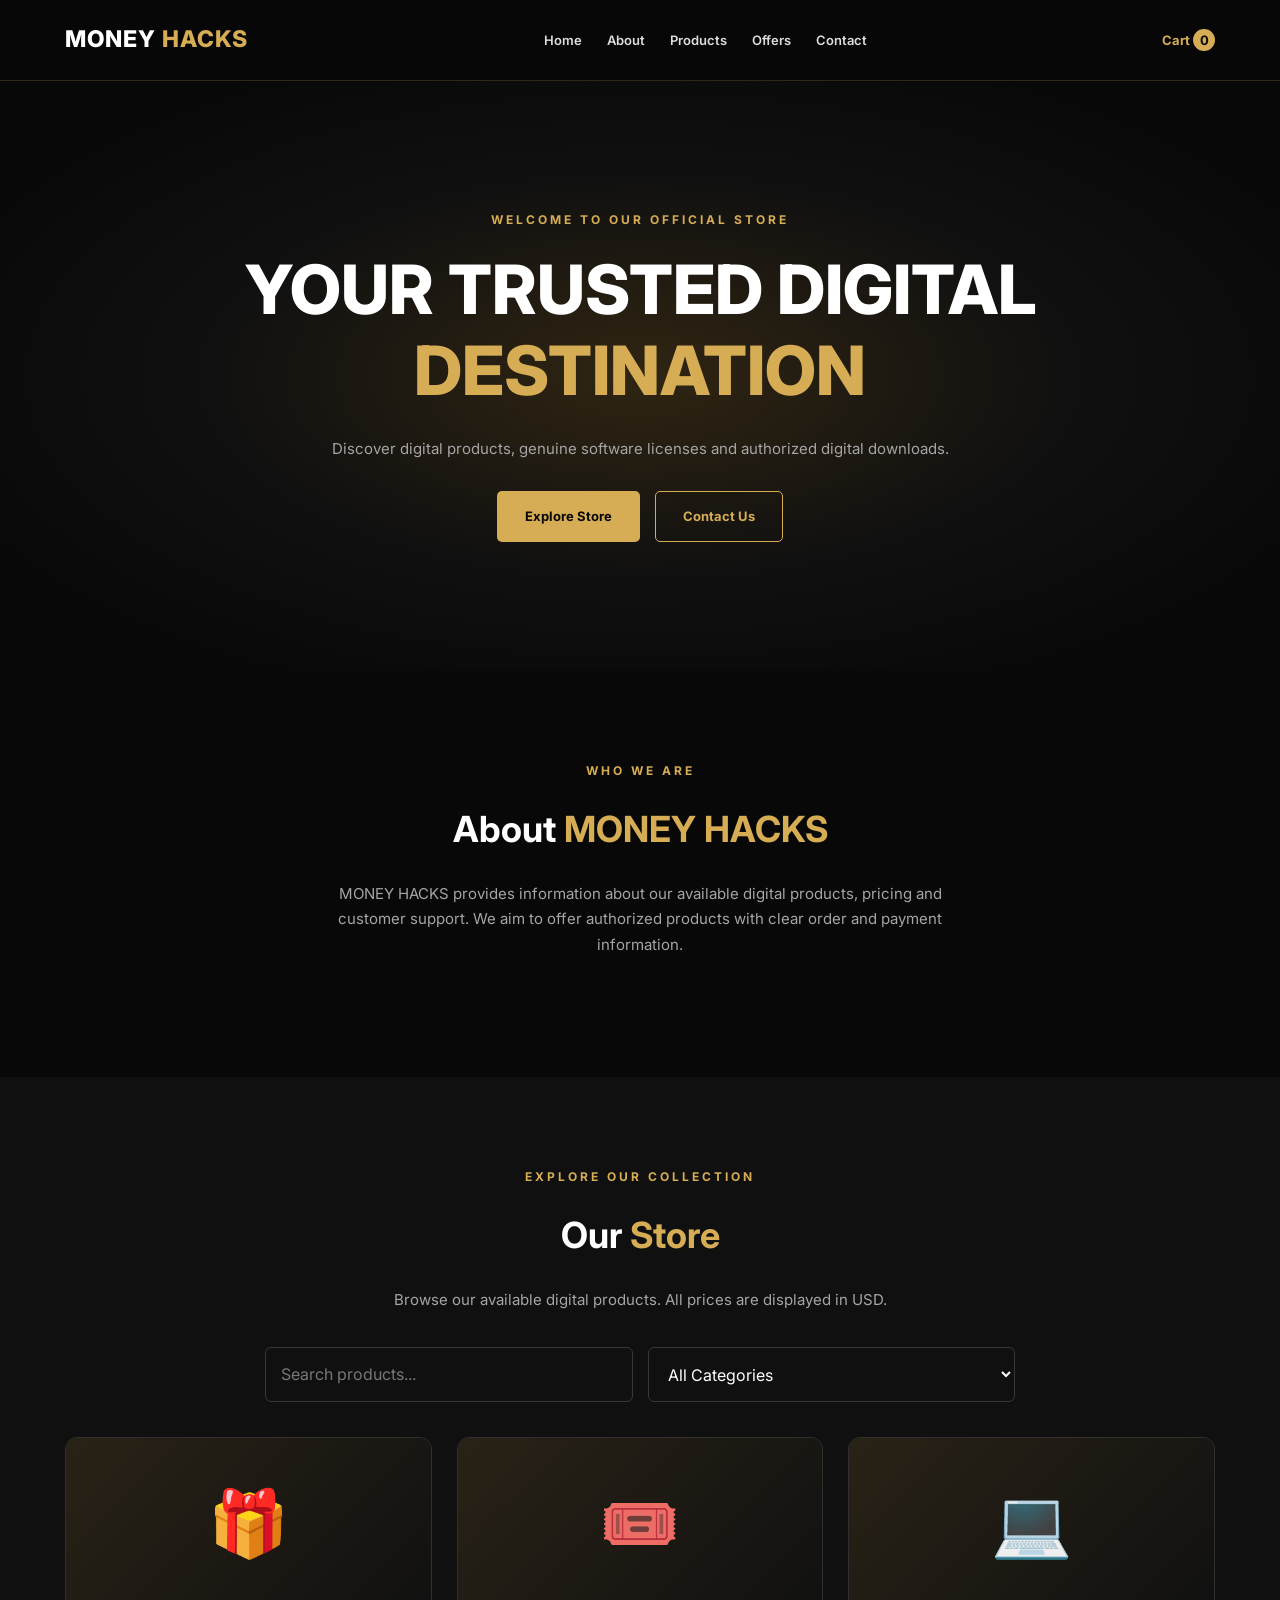
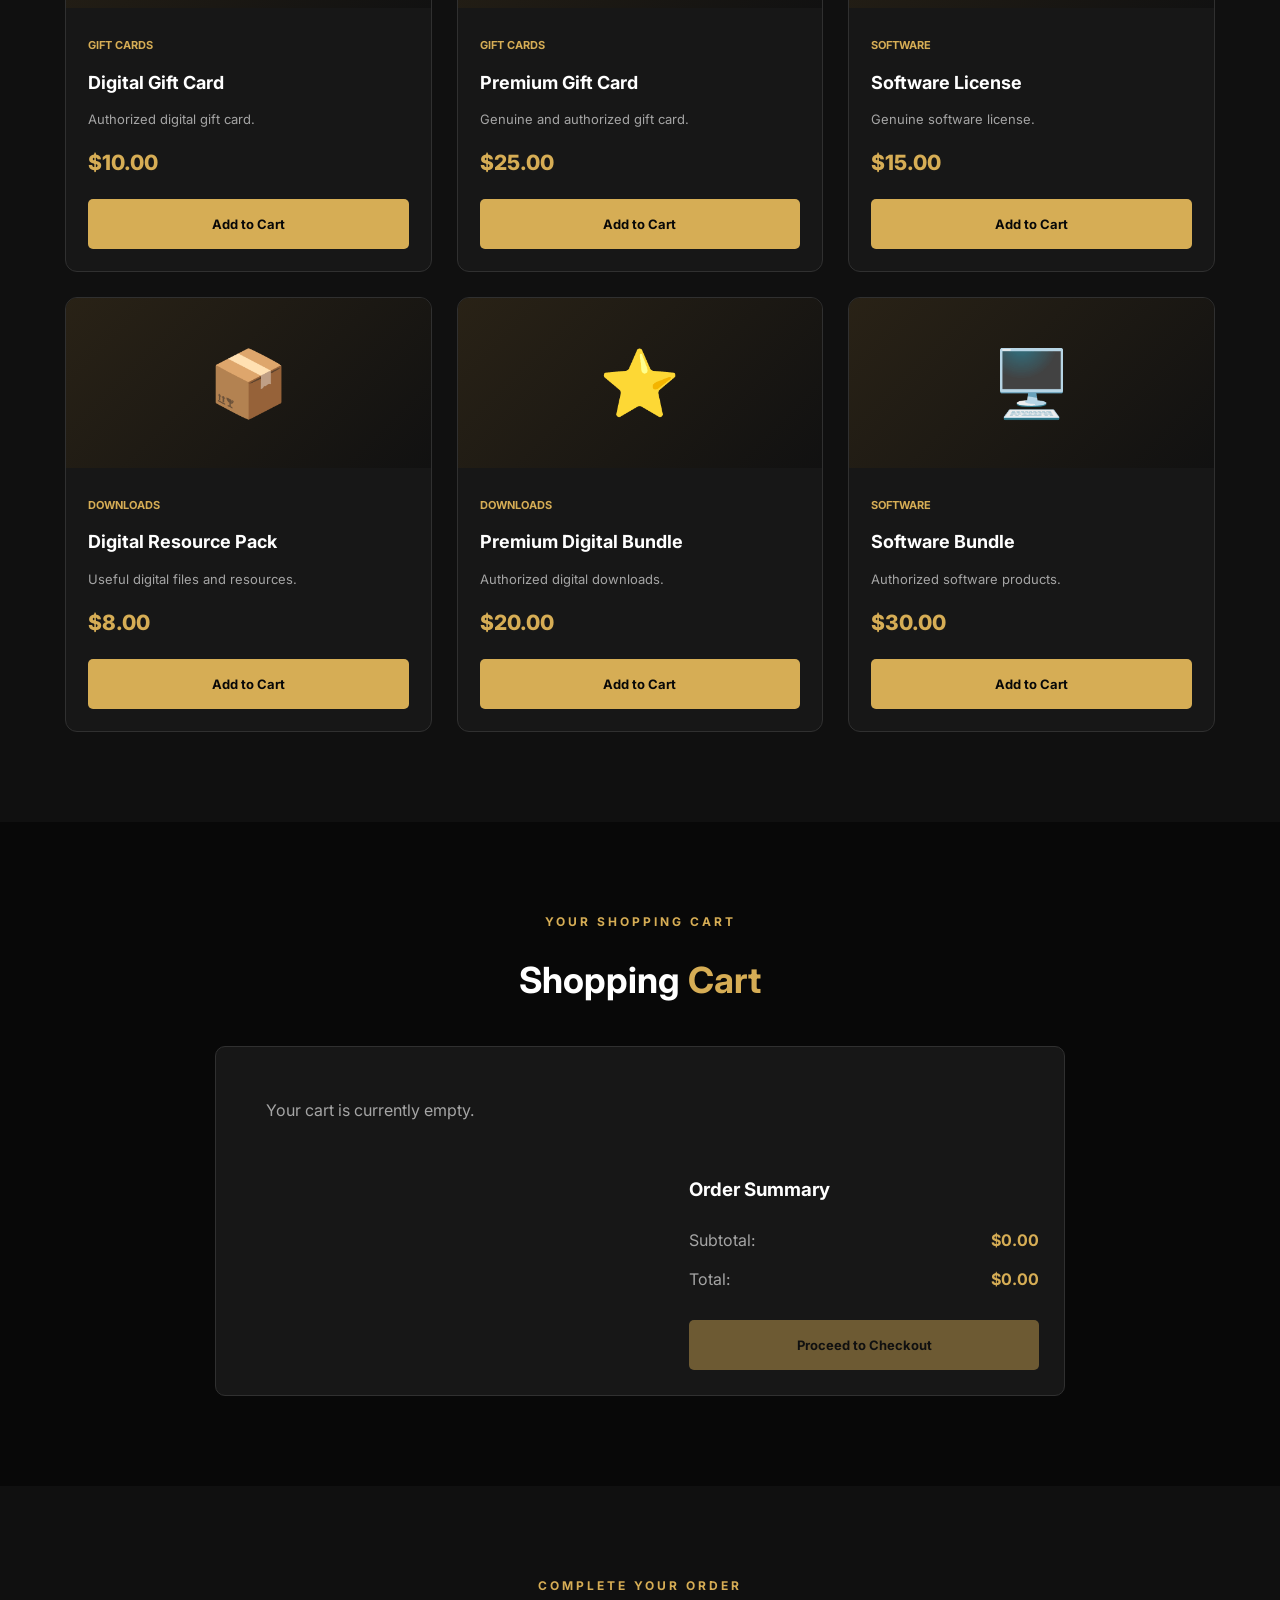
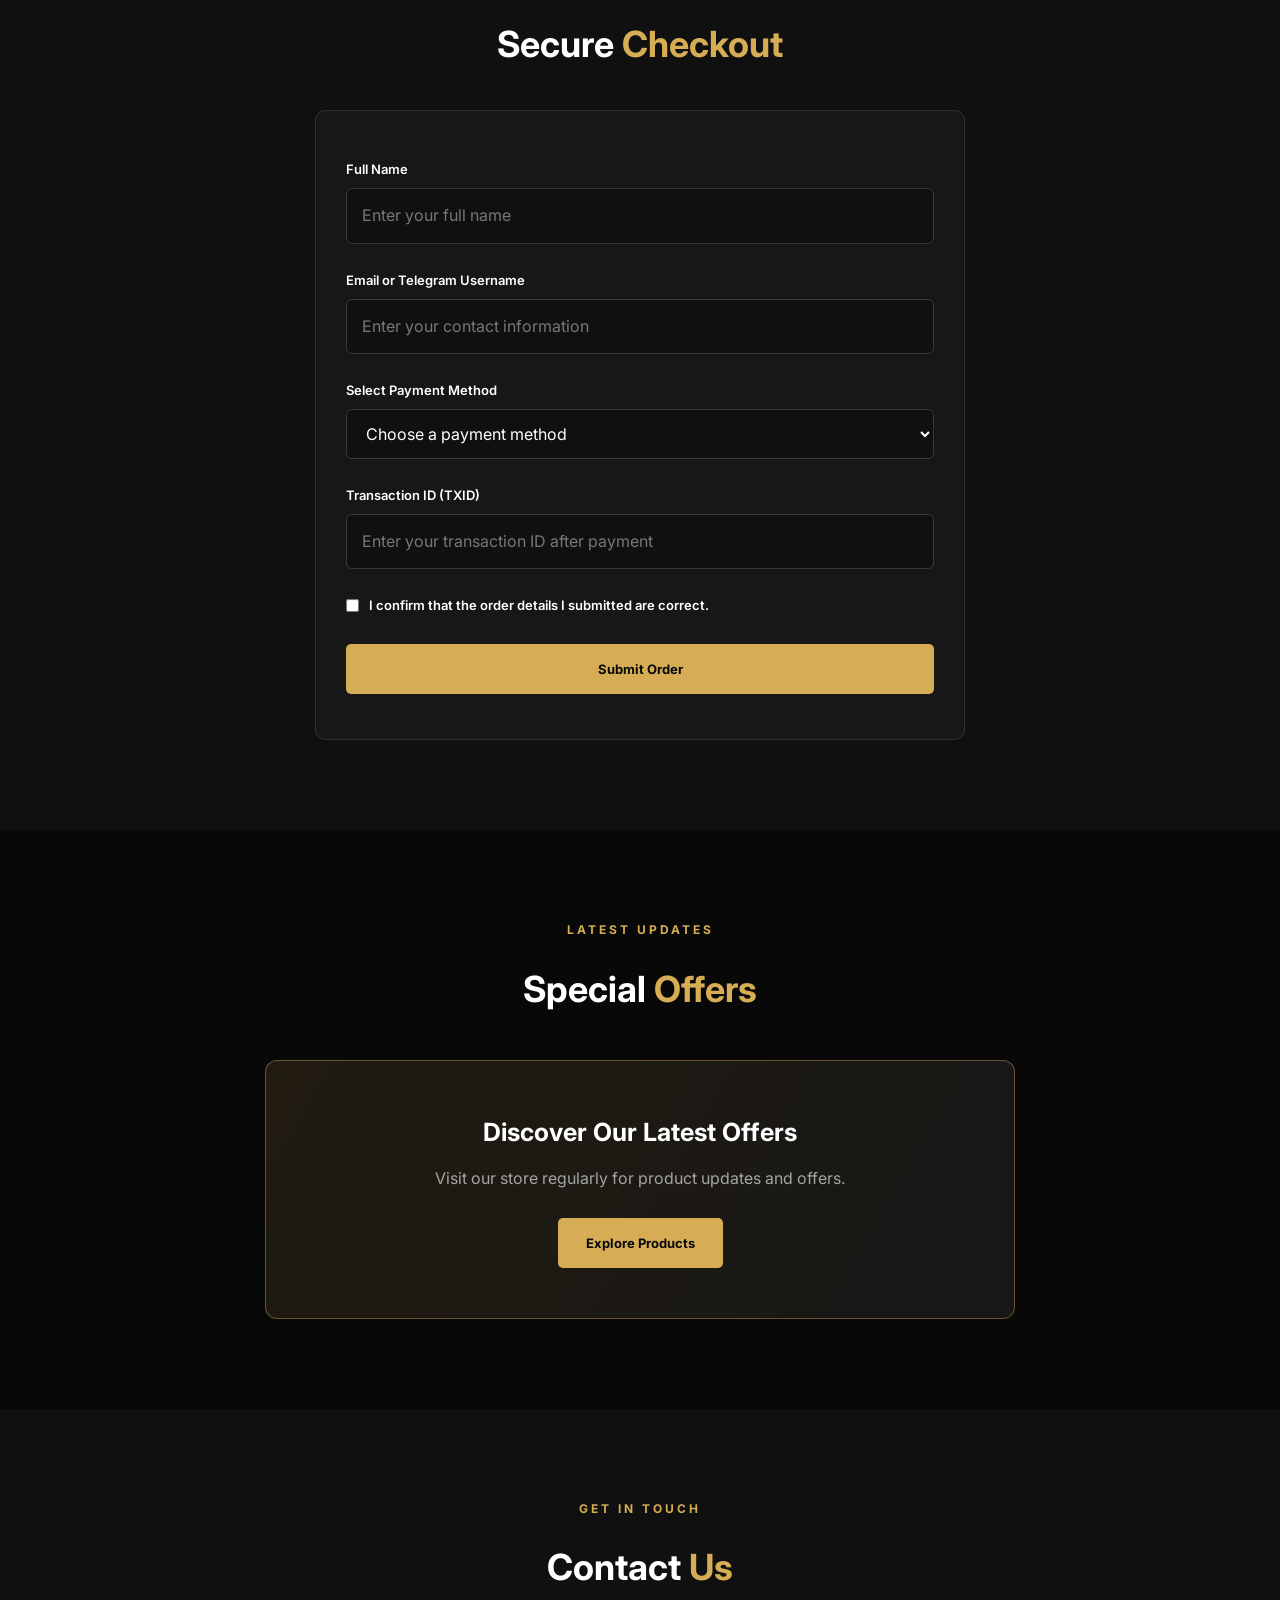
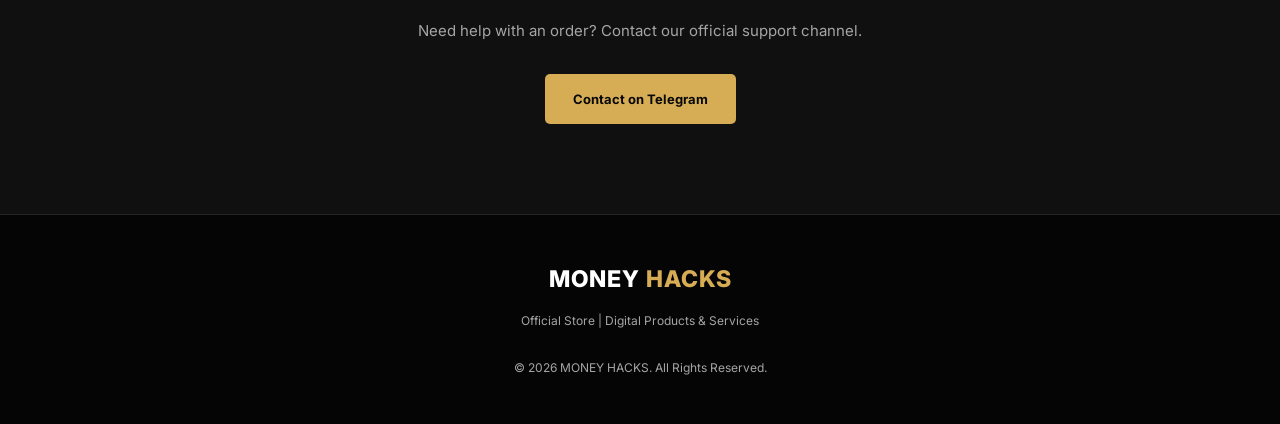
==== index.html @ 1c70af73 "Add files via upload" ====
<!DOCTYPE html>
<html lang="en">
<head>
    <meta charset="UTF-8">
    <meta name="viewport" content="width=device-width, initial-scale=1.0">
    <meta name="description" content="MONEY HACKS - Digital Products Store">
    <title>MONEY HACKS | Digital Store</title>
    <link rel="stylesheet" href="style.css">
</head>
<body>

    <!-- HEADER -->
    <header class="header">
        <div class="container nav-container">
            <a href="#home" class="logo">MONEY <span>HACKS</span></a>

            <nav class="navbar" id="navbar">
                <a href="#home">Home</a>
                <a href="#about">About</a>
                <a href="#products">Products</a>
                <a href="#offers">Offers</a>
                <a href="#contact">Contact</a>
            </nav>

            <div class="header-actions">
                <a href="#cart" class="cart-link">
                    Cart <span id="cartCount">0</span>
                </a>
                <button class="menu-btn" id="menuBtn"
                    aria-label="Toggle navigation">☰</button>
            </div>
        </div>
    </header>

    <!-- HERO -->
    <section class="hero" id="home">
        <div class="container hero-content">
            <p class="eyebrow">WELCOME TO OUR OFFICIAL STORE</p>
            <h1>YOUR TRUSTED DIGITAL <span>DESTINATION</span></h1>

            <p class="hero-description">
                Discover digital products, genuine software licenses
                and authorized digital downloads.
            </p>

            <div class="hero-buttons">
                <a href="#products" class="btn btn-primary">Explore Store</a>
                <a href="#contact" class="btn btn-outline">Contact Us</a>
            </div>
        </div>
    </section>

    <!-- ABOUT -->
    <section class="section" id="about">
        <div class="container">
            <p class="section-label">WHO WE ARE</p>
            <h2>About <span>MONEY HACKS</span></h2>

            <p class="section-description">
                MONEY HACKS provides information about our available
                digital products, pricing and customer support.
                We aim to offer authorized products with clear order
                and payment information.
            </p>
        </div>
    </section>

    <!-- STORE -->
    <section class="section dark-section" id="products">
        <div class="container">
            <p class="section-label">EXPLORE OUR COLLECTION</p>
            <h2>Our <span>Store</span></h2>

            <p class="section-description">
                Browse our available digital products.
                All prices are displayed in USD.
            </p>

            <div class="store-toolbar">
                <input
                    type="search"
                    id="productSearch"
                    placeholder="Search products..."
                    aria-label="Search products">

                <select id="categoryFilter" aria-label="Filter category">
                    <option value="all">All Categories</option>
                    <option value="gift-cards">Gift Cards</option>
                    <option value="software">Software</option>
                    <option value="downloads">Digital Downloads</option>
                </select>
            </div>

            <div class="product-grid" id="productGrid">
                <!-- Products are added through script.js -->
            </div>

            <p id="noProducts" class="empty-message" hidden>
                No products found.
            </p>
        </div>
    </section>

    <!-- CART -->
    <section class="section" id="cart">
        <div class="container">
            <p class="section-label">YOUR SHOPPING CART</p>
            <h2>Shopping <span>Cart</span></h2>

            <div class="cart-box">
                <div id="cartItems">
                    <p class="empty-message">Your cart is currently empty.</p>
                </div>

                <div class="cart-summary">
                    <h3>Order Summary</h3>
                    <p>
                        Subtotal:
                        <strong id="cartSubtotal">$0.00</strong>
                    </p>
                    <p>
                        Total:
                        <strong id="cartTotal">$0.00</strong>
                    </p>

                    <button class="btn btn-primary" id="checkoutBtn"
                        type="button" disabled>
                        Proceed to Checkout
                    </button>
                </div>
            </div>
        </div>
    </section>

    <!-- CHECKOUT -->
    <section class="section dark-section" id="checkout">
        <div class="container">
            <p class="section-label">COMPLETE YOUR ORDER</p>
            <h2>Secure <span>Checkout</span></h2>

            <form id="checkoutForm" class="checkout-form">

                <label for="customerName">Full Name</label>
                <input type="text" id="customerName"
                    placeholder="Enter your full name" required>

                <label for="customerContact">Email or Telegram Username</label>
                <input type="text" id="customerContact"
                    placeholder="Enter your contact information" required>

                <label for="paymentMethod">Select Payment Method</label>
                <select id="paymentMethod" required>
                    <option value="">Choose a payment method</option>
                    <option value="USDT">USDT (Tether)</option>
                    <option value="BTC">Bitcoin (BTC)</option>
                    <option value="ETH">Ethereum (ETH)</option>
                </select>

                <div id="paymentDetails" class="payment-details" hidden>
                    <h3 id="paymentTitle">Payment Information</h3>
                    <p id="paymentNetwork"></p>

                    <p class="payment-warning">
                        Send payment only to the verified wallet address
                        shown here. Check the network carefully.
                    </p>

                    <div class="wallet-address-box">
                        <code id="walletAddress">Wallet address will appear here.</code>
                        <button type="button" id="copyAddressBtn"
                            class="btn btn-outline">
                            Copy Address
                        </button>
                    </div>

                    <p class="payment-note">
                        After sending payment, enter your transaction
                        ID below. Your order will remain pending until
                        payment is manually verified.
                    </p>
                </div>

                <label for="transactionId">Transaction ID (TXID)</label>
                <input type="text" id="transactionId"
                    placeholder="Enter your transaction ID after payment">

                <label class="confirmation-label">
                    <input type="checkbox" id="paymentConfirmation" required>
                    I confirm that the order details I submitted are correct.
                </label>

                <button type="submit" class="btn btn-primary" id="placeOrderBtn">
                    Submit Order
                </button>

                <p id="checkoutMessage" class="checkout-message"
                    role="status"></p>
            </form>
        </div>
    </section>

    <!-- OFFERS -->
    <section class="section" id="offers">
        <div class="container">
            <p class="section-label">LATEST UPDATES</p>
            <h2>Special <span>Offers</span></h2>

            <div class="offer-card">
                <h3>Discover Our Latest Offers</h3>
                <p>Visit our store regularly for product updates and offers.</p>
                <a href="#products" class="btn btn-primary">Explore Products</a>
            </div>
        </div>
    </section>

    <!-- CONTACT -->
    <section class="section dark-section" id="contact">
        <div class="container">
            <p class="section-label">GET IN TOUCH</p>
            <h2>Contact <span>Us</span></h2>

            <p class="section-description">
                Need help with an order? Contact our official support channel.
            </p>

            <a href="#" class="btn btn-primary" id="telegramBtn">
                Contact on Telegram
            </a>
        </div>
    </section>

    <!-- FOOTER -->
    <footer class="footer">
        <div class="container">
            <a href="#home" class="logo">MONEY <span>HACKS</span></a>

            <p>Official Store | Digital Products & Services</p>
            <p class="copyright">
                © <span id="year"></span> MONEY HACKS. All Rights Reserved.
            </p>
        </div>
    </footer>

    <script src="script.js"></script>
</body>
</html>
---- style.css ----
@import url('https://fonts.googleapis.com/css2?family=Inter:wght@400;500;600;700;800&display=swap');

:root {
    --gold: #d6ad55;
    --gold-light: #f4d58d;
    --black: #080808;
    --dark: #101010;
    --card: #171717;
    --white: #ffffff;
    --gray: #a5a5a5;
}

* {
    margin: 0;
    padding: 0;
    box-sizing: border-box;
    scroll-behavior: smooth;
}

body {
    font-family: 'Inter', sans-serif;
    background: var(--black);
    color: var(--white);
    line-height: 1.7;
}

a {
    text-decoration: none;
    color: inherit;
}

button, input, select {
    font: inherit;
}

.container {
    width: 90%;
    max-width: 1150px;
    margin: auto;
}

/* HEADER */
.header {
    background: rgba(8, 8, 8, .97);
    border-bottom: 1px solid rgba(214, 173, 85, .2);
    position: sticky;
    top: 0;
    z-index: 1000;
}

.nav-container {
    min-height: 80px;
    display: flex;
    align-items: center;
    justify-content: space-between;
}

.logo {
    font-size: 23px;
    font-weight: 800;
    letter-spacing: 1px;
}

.logo span, h1 span, h2 span {
    color: var(--gold);
}

.navbar {
    display: flex;
    align-items: center;
    gap: 25px;
}

.navbar a {
    font-size: 13px;
    font-weight: 600;
    color: #ddd;
    transition: .3s;
}

.navbar a:hover {
    color: var(--gold);
}

.header-actions {
    display: flex;
    align-items: center;
    gap: 18px;
}

.cart-link {
    color: var(--gold);
    font-weight: 700;
    font-size: 13px;
}

#cartCount {
    display: inline-flex;
    align-items: center;
    justify-content: center;
    min-width: 22px;
    height: 22px;
    padding: 0 5px;
    border-radius: 50px;
    background: var(--gold);
    color: #080808;
}

.menu-btn {
    display: none;
    background: transparent;
    border: none;
    color: var(--gold);
    font-size: 28px;
    cursor: pointer;
}

/* HERO */
.hero {
    min-height: 590px;
    display: flex;
    align-items: center;
    text-align: center;
    background: radial-gradient(ellipse at center, #302512 0%, #101010 48%, #080808 85%);
    padding: 100px 0;
}

.hero-content {
    max-width: 850px;
}

.eyebrow, .section-label {
    color: var(--gold);
    font-size: 12px;
    font-weight: 700;
    letter-spacing: 3px;
    margin-bottom: 18px;
}

.hero h1 {
    font-size: clamp(38px, 7vw, 68px);
    font-weight: 800;
    line-height: 1.2;
    margin-bottom: 24px;
}

.hero-description, .section-description {
    color: var(--gray);
    max-width: 650px;
    margin: 0 auto 30px;
    font-size: 15px;
}

.hero-buttons {
    display: flex;
    justify-content: center;
    gap: 15px;
    flex-wrap: wrap;
}

/* BUTTONS */
.btn {
    display: inline-block;
    padding: 13px 27px;
    border-radius: 5px;
    font-size: 13px;
    font-weight: 700;
    border: 1px solid transparent;
    cursor: pointer;
    transition: .3s;
    text-align: center;
}

.btn-primary {
    background: var(--gold);
    color: #080808;
}

.btn-primary:hover {
    background: var(--gold-light);
    transform: translateY(-2px);
}

.btn-outline {
    border-color: var(--gold);
    color: var(--gold);
    background: transparent;
}

.btn-outline:hover {
    background: var(--gold);
    color: var(--black);
}

button:disabled {
    opacity: .45;
    cursor: not-allowed;
    transform: none !important;
}

/* SECTIONS */
.section {
    padding: 90px 0;
    text-align: center;
}

.section h2 {
    font-size: 36px;
    margin-bottom: 20px;
}

.dark-section {
    background: var(--dark);
}

/* STORE TOOLBAR */
.store-toolbar {
    display: flex;
    gap: 15px;
    margin: 35px auto 0;
    max-width: 750px;
}

.store-toolbar input, .store-toolbar select {
    flex: 1;
}

/* INPUTS */
input, select {
    width: 100%;
    padding: 13px 15px;
    background: #101010;
    color: white;
    border: 1px solid #383838;
    border-radius: 6px;
    outline: none;
}

input:focus, select:focus {
    border-color: var(--gold);
}

input::placeholder {
    color: #777;
}

/* PRODUCTS */
.product-grid {
    display: grid;
    grid-template-columns: repeat(3, 1fr);
    gap: 25px;
    margin-top: 35px;
}

.product-card {
    background: var(--card);
    border: 1px solid #303030;
    border-radius: 12px;
    overflow: hidden;
    text-align: left;
    transition: .3s;
}

.product-card:hover {
    transform: translateY(-6px);
    border-color: var(--gold);
}

.product-image {
    height: 170px;
    display: flex;
    justify-content: center;
    align-items: center;
    font-size: 65px;
    background: linear-gradient(135deg, #292216, #111);
}

.product-info {
    padding: 22px;
}

.product-category {
    color: var(--gold);
    font-size: 11px;
    font-weight: 700;
    text-transform: uppercase;
}

.product-info h3 {
    margin: 10px 0;
    font-size: 18px;
}

.product-info p {
    color: var(--gray);
    font-size: 13px;
}

.product-price {
    color: var(--gold);
    font-size: 21px;
    font-weight: 800;
    margin-top: 15px;
}

.product-footer {
    margin-top: 18px;
}

.product-footer button {
    width: 100%;
}

.empty-message {
    color: var(--gray);
    padding: 25px;
}

/* CART */
.cart-box {
    max-width: 850px;
    margin: 35px auto 0;
    text-align: left;
    background: var(--card);
    border: 1px solid #303030;
    border-radius: 10px;
    padding: 25px;
}

.cart-item {
    display: flex;
    justify-content: space-between;
    align-items: center;
    gap: 15px;
    padding: 15px 0;
    border-bottom: 1px solid #333;
}

.cart-item h4 {
    font-size: 14px;
}

.cart-item p {
    color: var(--gold);
    font-size: 13px;
}

.cart-item button {
    background: transparent;
    border: 1px solid #a44;
    color: #f88;
    border-radius: 5px;
    padding: 6px 10px;
    cursor: pointer;
}

.cart-summary {
    max-width: 350px;
    margin: 25px 0 0 auto;
}

.cart-summary h3 {
    margin-bottom: 15px;
}

.cart-summary p {
    display: flex;
    justify-content: space-between;
    padding: 6px 0;
    color: var(--gray);
}

.cart-summary strong {
    color: var(--gold);
}

.cart-summary button {
    width: 100%;
    margin-top: 20px;
}

/* CHECKOUT */
.checkout-form {
    max-width: 650px;
    margin: 35px auto 0;
    padding: 30px;
    text-align: left;
    background: var(--card);
    border: 1px solid #303030;
    border-radius: 10px;
}

.checkout-form label {
    display: block;
    font-size: 13px;
    font-weight: 600;
    margin: 17px 0 8px;
}

.checkout-form > input,
.checkout-form > select {
    margin-bottom: 8px;
}

.payment-details {
    margin: 20px 0;
    padding: 20px;
    background: #211b10;
    border: 1px solid rgba(214, 173, 85, .4);
    border-radius: 8px;
}

.payment-details h3 {
    color: var(--gold);
    margin-bottom: 10px;
}

.payment-details p {
    font-size: 13px;
    color: var(--gray);
    margin: 10px 0;
}

.payment-warning {
    color: #f4d58d !important;
}

.wallet-address-box {
    display: grid;
    gap: 12px;
    margin-top: 15px;
}

.wallet-address-box code {
    display: block;
    overflow-wrap: anywhere;
    padding: 13px;
    background: #080808;
    border-radius: 5px;
    color: var(--gold);
}

.payment-note {
    margin-top: 15px;
}

.confirmation-label {
    display: flex !important;
    align-items: center;
    gap: 10px;
}

.confirmation-label input {
    width: auto;
    accent-color: var(--gold);
}

.checkout-form button[type="submit"] {
    width: 100%;
    margin-top: 20px;
}

.checkout-message {
    margin-top: 15px;
    font-size: 13px;
    color: var(--gold);
    overflow-wrap: anywhere;
}

/* OFFERS */
.offer-card {
    background: linear-gradient(120deg, #211b10, #171717);
    border: 1px solid rgba(214, 173, 85, .4);
    border-radius: 12px;
    padding: 50px 25px;
    max-width: 750px;
    margin: 40px auto 0;
}

.offer-card h3 {
    font-size: 25px;
    margin-bottom: 12px;
}

.offer-card p {
    color: var(--gray);
    margin-bottom: 25px;
}

/* FOOTER */
.footer {
    background: #050505;
    border-top: 1px solid #252525;
    text-align: center;
    padding: 45px 0;
}

.footer p {
    color: var(--gray);
    font-size: 12px;
    margin-top: 12px;
}

.copyright {
    padding-top: 15px;
}

/* RESPONSIVE */
@media (max-width: 768px) {
    .nav-container {
        min-height: 70px;
    }

    .menu-btn {
        display: block;
    }

    .navbar {
        display: none;
        position: absolute;
        top: 70px;
        left: 0;
        width: 100%;
        background: #101010;
        flex-direction: column;
        padding: 25px;
        gap: 22px;
        border-bottom: 1px solid #333;
    }

    .navbar.active {
        display: flex;
    }

    .hero {
        min-height: 500px;
        padding: 75px 0;
    }

    .section {
        padding: 70px 0;
    }

    .section h2 {
        font-size: 29px;
    }

    .product-grid, .service-grid {
        grid-template-columns: 1fr;
    }

    .store-toolbar {
        flex-direction: column;
    }

    .checkout-form {
        padding: 20px;
    }
}

@media (max-width: 400px) {
    .logo {
        font-size: 19px;
    }

    .hero h1 {
        font-size: 36px;
    }

    .btn {
        padding: 12px 20px;
    }

    .cart-box {
        padding: 15px;
    }
}
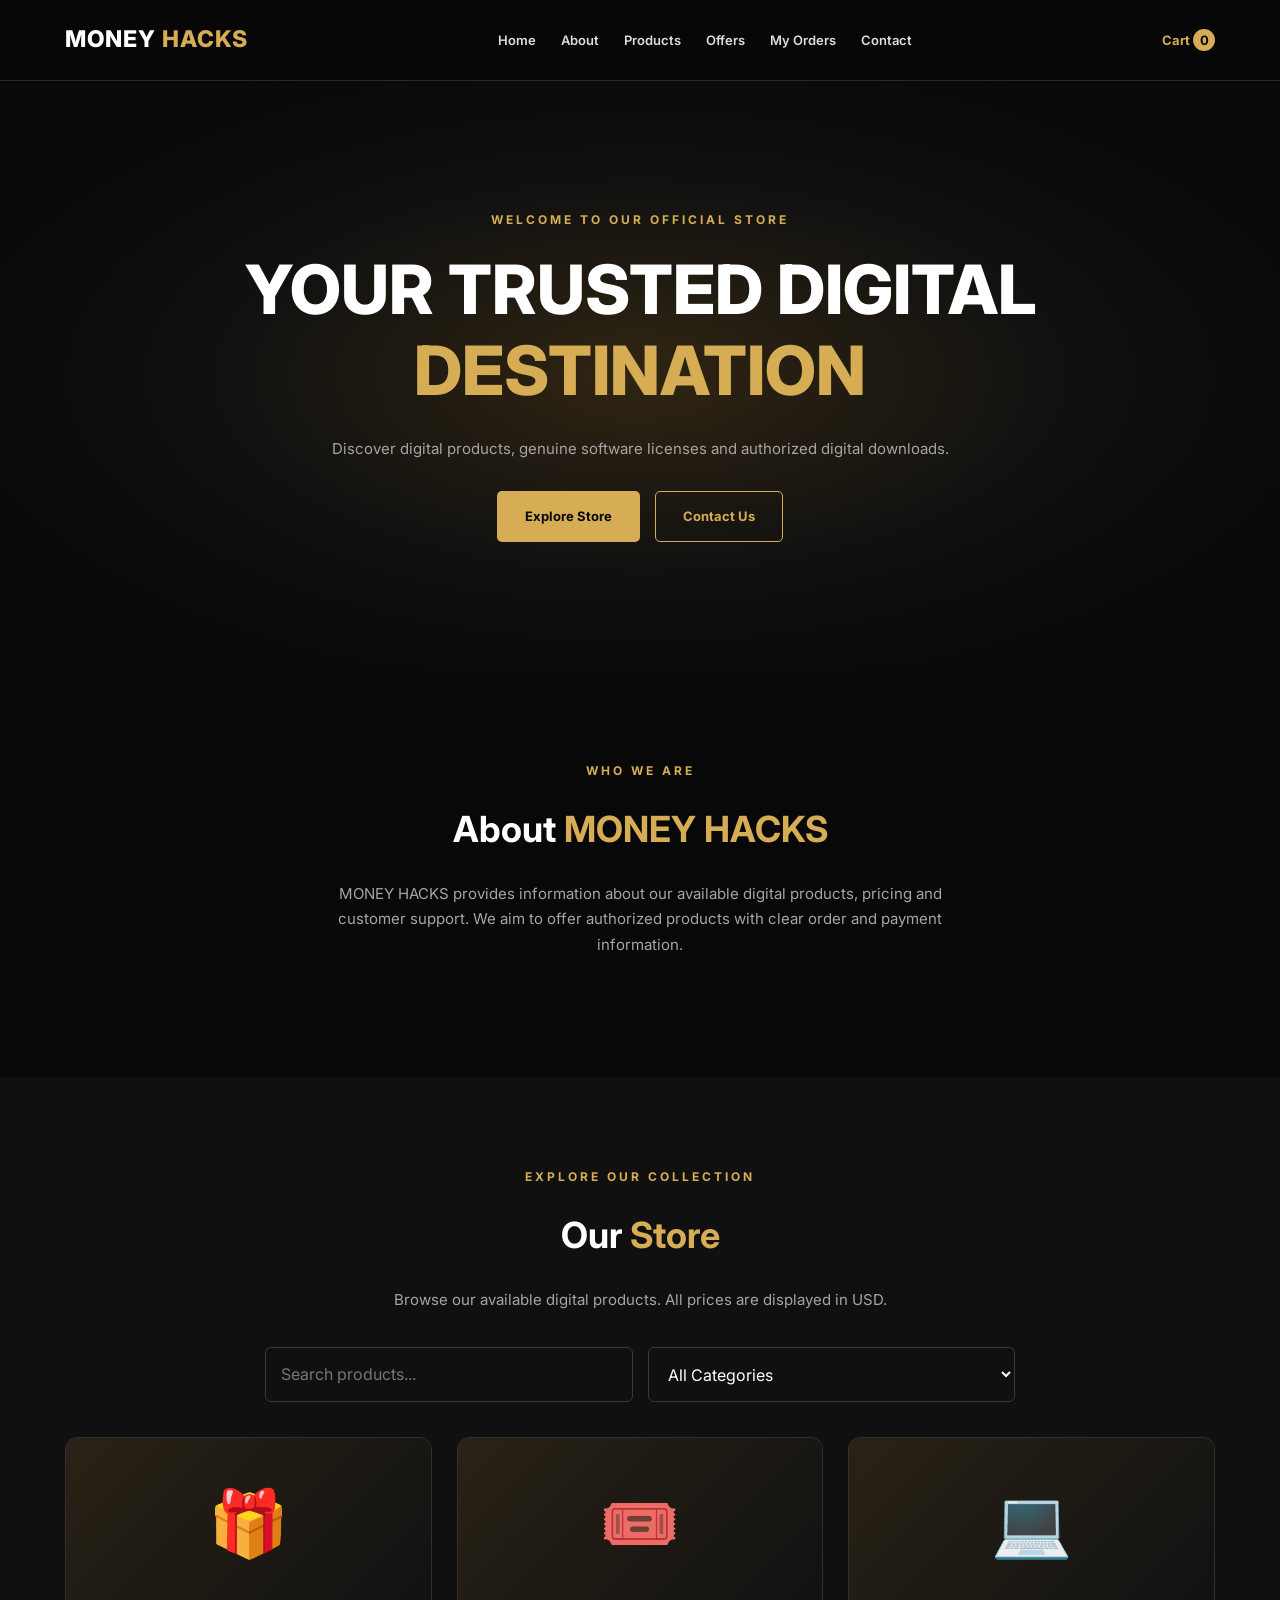
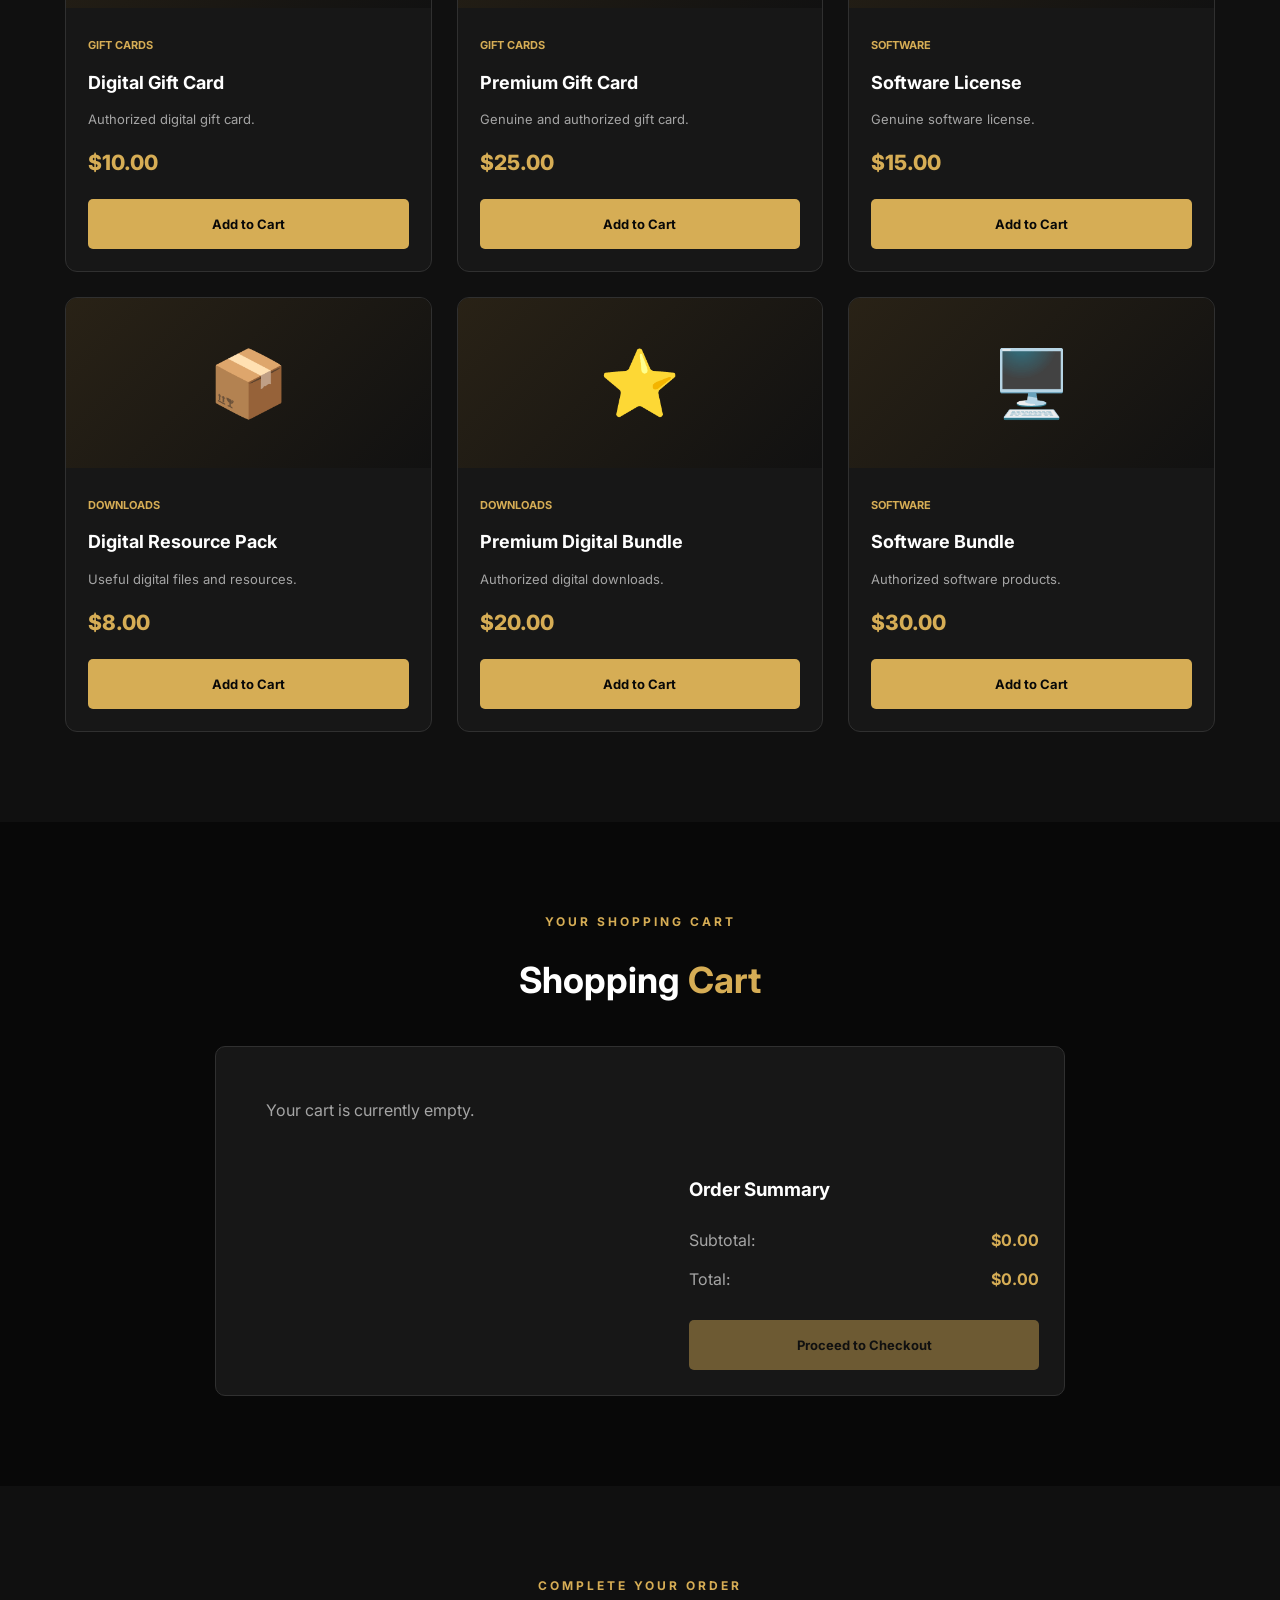
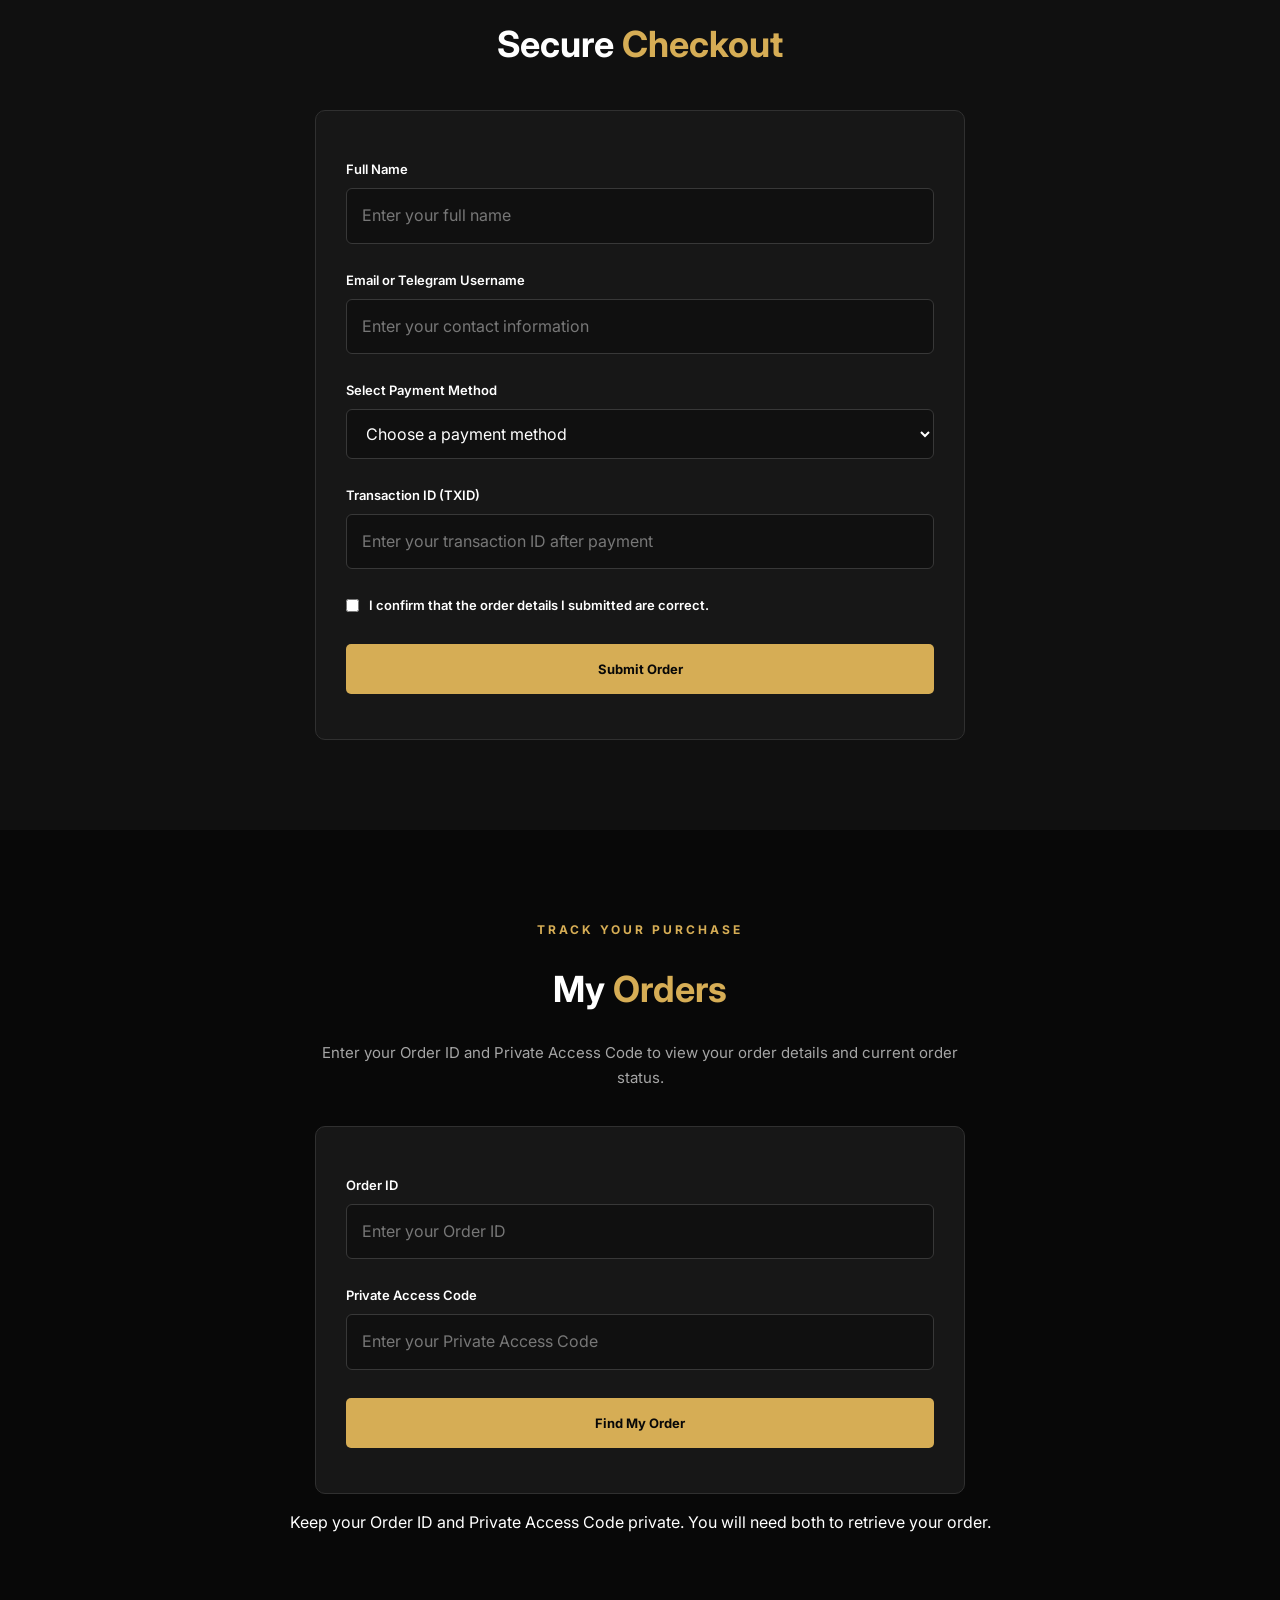
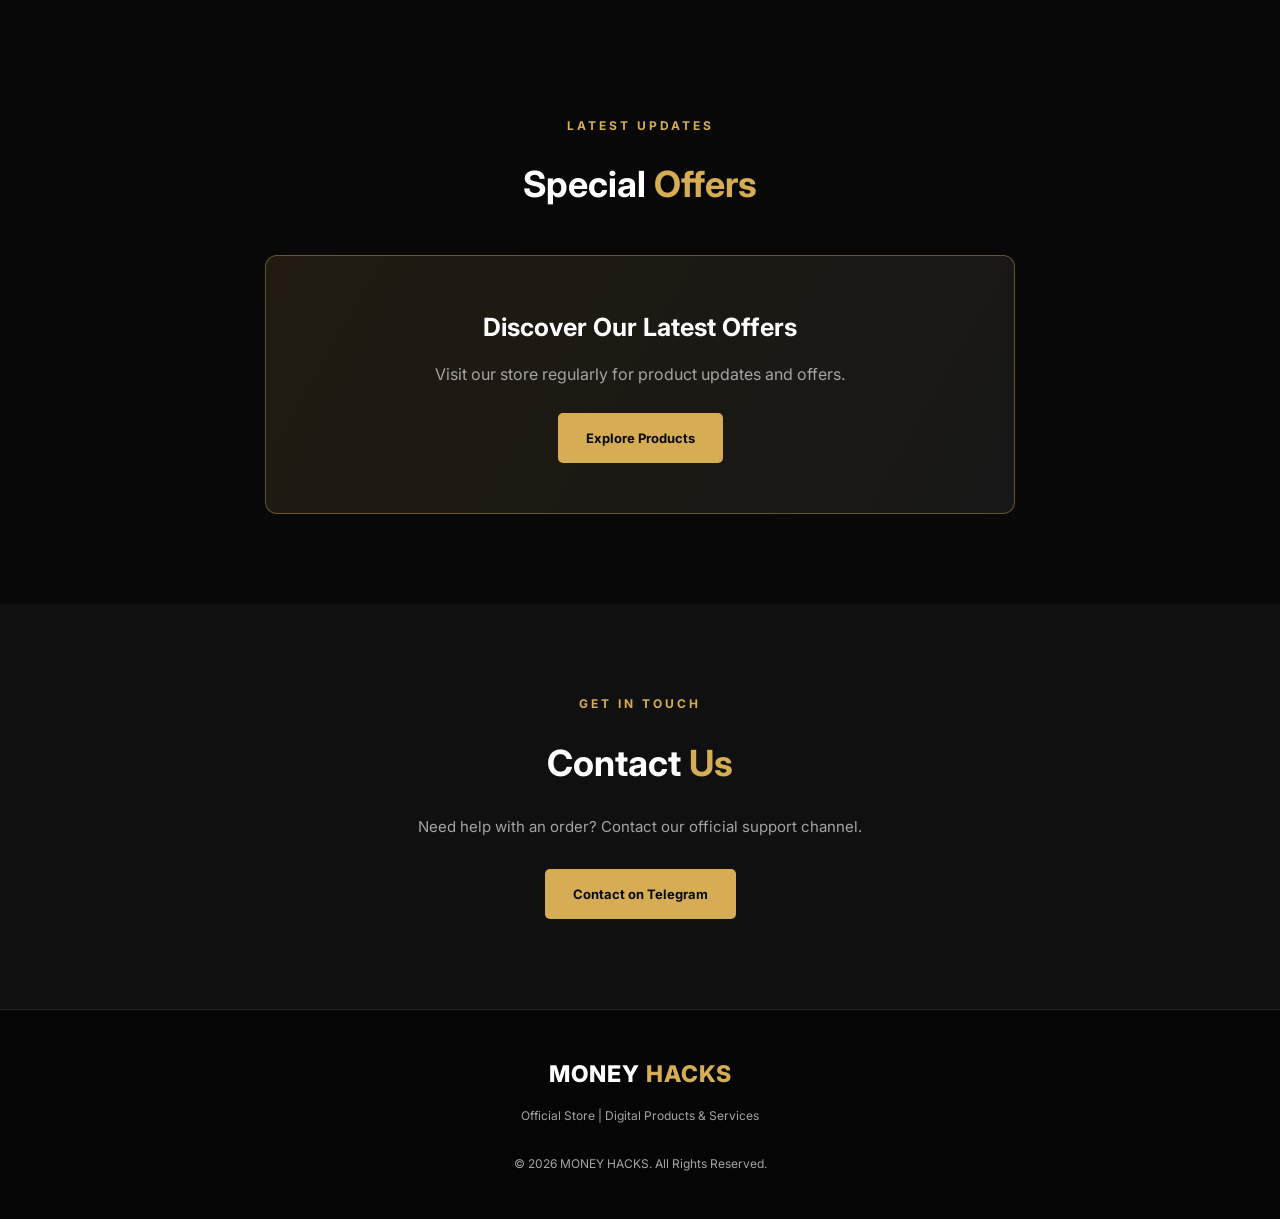
==== commit e04b2243: "update M0NEY HACKS website" ====
--- a/index.html
+++ b/index.html
@@ -1,246 +1,300 @@
-<!DOCTYPE html>
-<html lang="en">
-<head>
-    <meta charset="UTF-8">
-    <meta name="viewport" content="width=device-width, initial-scale=1.0">
-    <meta name="description" content="MONEY HACKS - Digital Products Store">
-    <title>MONEY HACKS | Digital Store</title>
-    <link rel="stylesheet" href="style.css">
-</head>
-<body>
-
-    <!-- HEADER -->
-    <header class="header">
-        <div class="container nav-container">
-            <a href="#home" class="logo">MONEY <span>HACKS</span></a>
-
-            <nav class="navbar" id="navbar">
-                <a href="#home">Home</a>
-                <a href="#about">About</a>
-                <a href="#products">Products</a>
-                <a href="#offers">Offers</a>
-                <a href="#contact">Contact</a>
-            </nav>
-
-            <div class="header-actions">
-                <a href="#cart" class="cart-link">
-                    Cart <span id="cartCount">0</span>
-                </a>
-                <button class="menu-btn" id="menuBtn"
-                    aria-label="Toggle navigation">☰</button>
-            </div>
-        </div>
-    </header>
-
-    <!-- HERO -->
-    <section class="hero" id="home">
-        <div class="container hero-content">
-            <p class="eyebrow">WELCOME TO OUR OFFICIAL STORE</p>
-            <h1>YOUR TRUSTED DIGITAL <span>DESTINATION</span></h1>
-
-            <p class="hero-description">
-                Discover digital products, genuine software licenses
-                and authorized digital downloads.
-            </p>
-
-            <div class="hero-buttons">
-                <a href="#products" class="btn btn-primary">Explore Store</a>
-                <a href="#contact" class="btn btn-outline">Contact Us</a>
-            </div>
-        </div>
-    </section>
-
-    <!-- ABOUT -->
-    <section class="section" id="about">
-        <div class="container">
-            <p class="section-label">WHO WE ARE</p>
-            <h2>About <span>MONEY HACKS</span></h2>
-
-            <p class="section-description">
-                MONEY HACKS provides information about our available
-                digital products, pricing and customer support.
-                We aim to offer authorized products with clear order
-                and payment information.
-            </p>
-        </div>
-    </section>
-
-    <!-- STORE -->
-    <section class="section dark-section" id="products">
-        <div class="container">
-            <p class="section-label">EXPLORE OUR COLLECTION</p>
-            <h2>Our <span>Store</span></h2>
-
-            <p class="section-description">
-                Browse our available digital products.
-                All prices are displayed in USD.
-            </p>
-
-            <div class="store-toolbar">
-                <input
-                    type="search"
-                    id="productSearch"
-                    placeholder="Search products..."
-                    aria-label="Search products">
-
-                <select id="categoryFilter" aria-label="Filter category">
-                    <option value="all">All Categories</option>
-                    <option value="gift-cards">Gift Cards</option>
-                    <option value="software">Software</option>
-                    <option value="downloads">Digital Downloads</option>
-                </select>
-            </div>
-
-            <div class="product-grid" id="productGrid">
-                <!-- Products are added through script.js -->
-            </div>
-
-            <p id="noProducts" class="empty-message" hidden>
-                No products found.
-            </p>
-        </div>
-    </section>
-
-    <!-- CART -->
-    <section class="section" id="cart">
-        <div class="container">
-            <p class="section-label">YOUR SHOPPING CART</p>
-            <h2>Shopping <span>Cart</span></h2>
-
-            <div class="cart-box">
-                <div id="cartItems">
-                    <p class="empty-message">Your cart is currently empty.</p>
-                </div>
-
-                <div class="cart-summary">
-                    <h3>Order Summary</h3>
-                    <p>
-                        Subtotal:
-                        <strong id="cartSubtotal">$0.00</strong>
-                    </p>
-                    <p>
-                        Total:
-                        <strong id="cartTotal">$0.00</strong>
-                    </p>
-
-                    <button class="btn btn-primary" id="checkoutBtn"
-                        type="button" disabled>
-                        Proceed to Checkout
-                    </button>
-                </div>
-            </div>
-        </div>
-    </section>
-
-    <!-- CHECKOUT -->
-    <section class="section dark-section" id="checkout">
-        <div class="container">
-            <p class="section-label">COMPLETE YOUR ORDER</p>
-            <h2>Secure <span>Checkout</span></h2>
-
-            <form id="checkoutForm" class="checkout-form">
-
-                <label for="customerName">Full Name</label>
-                <input type="text" id="customerName"
-                    placeholder="Enter your full name" required>
-
-                <label for="customerContact">Email or Telegram Username</label>
-                <input type="text" id="customerContact"
-                    placeholder="Enter your contact information" required>
-
-                <label for="paymentMethod">Select Payment Method</label>
-                <select id="paymentMethod" required>
-                    <option value="">Choose a payment method</option>
-                    <option value="USDT">USDT (Tether)</option>
-                    <option value="BTC">Bitcoin (BTC)</option>
-                    <option value="ETH">Ethereum (ETH)</option>
-                </select>
-
-                <div id="paymentDetails" class="payment-details" hidden>
-                    <h3 id="paymentTitle">Payment Information</h3>
-                    <p id="paymentNetwork"></p>
-
-                    <p class="payment-warning">
-                        Send payment only to the verified wallet address
-                        shown here. Check the network carefully.
-                    </p>
-
-                    <div class="wallet-address-box">
-                        <code id="walletAddress">Wallet address will appear here.</code>
-                        <button type="button" id="copyAddressBtn"
-                            class="btn btn-outline">
-                            Copy Address
-                        </button>
-                    </div>
-
-                    <p class="payment-note">
-                        After sending payment, enter your transaction
-                        ID below. Your order will remain pending until
-                        payment is manually verified.
-                    </p>
-                </div>
-
-                <label for="transactionId">Transaction ID (TXID)</label>
-                <input type="text" id="transactionId"
-                    placeholder="Enter your transaction ID after payment">
-
-                <label class="confirmation-label">
-                    <input type="checkbox" id="paymentConfirmation" required>
-                    I confirm that the order details I submitted are correct.
-                </label>
-
-                <button type="submit" class="btn btn-primary" id="placeOrderBtn">
-                    Submit Order
-                </button>
-
-                <p id="checkoutMessage" class="checkout-message"
-                    role="status"></p>
-            </form>
-        </div>
-    </section>
-
-    <!-- OFFERS -->
-    <section class="section" id="offers">
-        <div class="container">
-            <p class="section-label">LATEST UPDATES</p>
-            <h2>Special <span>Offers</span></h2>
-
-            <div class="offer-card">
-                <h3>Discover Our Latest Offers</h3>
-                <p>Visit our store regularly for product updates and offers.</p>
-                <a href="#products" class="btn btn-primary">Explore Products</a>
-            </div>
-        </div>
-    </section>
-
-    <!-- CONTACT -->
-    <section class="section dark-section" id="contact">
-        <div class="container">
-            <p class="section-label">GET IN TOUCH</p>
-            <h2>Contact <span>Us</span></h2>
-
-            <p class="section-description">
-                Need help with an order? Contact our official support channel.
-            </p>
-
-            <a href="#" class="btn btn-primary" id="telegramBtn">
-                Contact on Telegram
-            </a>
-        </div>
-    </section>
-
-    <!-- FOOTER -->
-    <footer class="footer">
-        <div class="container">
-            <a href="#home" class="logo">MONEY <span>HACKS</span></a>
-
-            <p>Official Store | Digital Products & Services</p>
-            <p class="copyright">
-                © <span id="year"></span> MONEY HACKS. All Rights Reserved.
-            </p>
-        </div>
-    </footer>
-
-    <script src="script.js"></script>
-</body>
+<!DOCTYPE html>
+<html lang="en">
+<head>
+    <meta charset="UTF-8">
+    <meta name="viewport" content="width=device-width, initial-scale=1.0">
+    <meta name="description" content="MONEY HACKS - Digital Products Store">
+    <title>MONEY HACKS | Digital Store</title>
+    <link rel="stylesheet" href="style.css">
+</head>
+<body>
+
+    <!-- HEADER -->
+    <header class="header">
+        <div class="container nav-container">
+            <a href="#home" class="logo">MONEY <span>HACKS</span></a>
+
+            <nav class="navbar" id="navbar">
+                <a href="#home">Home</a>
+                <a href="#about">About</a>
+                <a href="#products">Products</a>
+                <a href="#offers">Offers</a>
+                <a href="#my-orders">My Orders</a>
+                <a href="#contact">Contact</a>
+            </nav>
+
+            <div class="header-actions">
+                <a href="#cart" class="cart-link">
+                    Cart <span id="cartCount">0</span>
+                </a>
+                <button class="menu-btn" id="menuBtn"
+                    aria-label="Toggle navigation">☰</button>
+            </div>
+        </div>
+    </header>
+
+    <!-- HERO -->
+    <section class="hero" id="home">
+        <div class="container hero-content">
+            <p class="eyebrow">WELCOME TO OUR OFFICIAL STORE</p>
+            <h1>YOUR TRUSTED DIGITAL <span>DESTINATION</span></h1>
+
+            <p class="hero-description">
+                Discover digital products, genuine software licenses
+                and authorized digital downloads.
+            </p>
+
+            <div class="hero-buttons">
+                <a href="#products" class="btn btn-primary">Explore Store</a>
+                <a href="#contact" class="btn btn-outline">Contact Us</a>
+            </div>
+        </div>
+    </section>
+
+    <!-- ABOUT -->
+    <section class="section" id="about">
+        <div class="container">
+            <p class="section-label">WHO WE ARE</p>
+            <h2>About <span>MONEY HACKS</span></h2>
+
+            <p class="section-description">
+                MONEY HACKS provides information about our available
+                digital products, pricing and customer support.
+                We aim to offer authorized products with clear order
+                and payment information.
+            </p>
+        </div>
+    </section>
+
+    <!-- STORE -->
+    <section class="section dark-section" id="products">
+        <div class="container">
+            <p class="section-label">EXPLORE OUR COLLECTION</p>
+            <h2>Our <span>Store</span></h2>
+
+            <p class="section-description">
+                Browse our available digital products.
+                All prices are displayed in USD.
+            </p>
+
+            <div class="store-toolbar">
+                <input
+                    type="search"
+                    id="productSearch"
+                    placeholder="Search products..."
+                    aria-label="Search products">
+
+                <select id="categoryFilter" aria-label="Filter category">
+                    <option value="all">All Categories</option>
+                    <option value="gift-cards">Gift Cards</option>
+                    <option value="software">Software</option>
+                    <option value="downloads">Digital Downloads</option>
+                </select>
+            </div>
+
+            <div class="product-grid" id="productGrid">
+                <!-- Products are added through script.js -->
+            </div>
+
+            <p id="noProducts" class="empty-message" hidden>
+                No products found.
+            </p>
+        </div>
+    </section>
+
+    <!-- CART -->
+    <section class="section" id="cart">
+        <div class="container">
+            <p class="section-label">YOUR SHOPPING CART</p>
+            <h2>Shopping <span>Cart</span></h2>
+
+            <div class="cart-box">
+                <div id="cartItems">
+                    <p class="empty-message">Your cart is currently empty.</p>
+                </div>
+
+                <div class="cart-summary">
+                    <h3>Order Summary</h3>
+                    <p>
+                        Subtotal:
+                        <strong id="cartSubtotal">$0.00</strong>
+                    </p>
+                    <p>
+                        Total:
+                        <strong id="cartTotal">$0.00</strong>
+                    </p>
+
+                    <button class="btn btn-primary" id="checkoutBtn"
+                        type="button" disabled>
+                        Proceed to Checkout
+                    </button>
+                </div>
+            </div>
+        </div>
+    </section>
+
+    <!-- CHECKOUT -->
+    <section class="section dark-section" id="checkout">
+        <div class="container">
+            <p class="section-label">COMPLETE YOUR ORDER</p>
+            <h2>Secure <span>Checkout</span></h2>
+
+            <form id="checkoutForm" class="checkout-form">
+
+                <label for="customerName">Full Name</label>
+                <input type="text" id="customerName"
+                    placeholder="Enter your full name" required>
+
+                <label for="customerContact">Email or Telegram Username</label>
+                <input type="text" id="customerContact"
+                    placeholder="Enter your contact information" required>
+
+                <label for="paymentMethod">Select Payment Method</label>
+                <select id="paymentMethod" required>
+                    <option value="">Choose a payment method</option>
+                    <option value="USDT">USDT (Tether)</option>
+                    <option value="BTC">Bitcoin (BTC)</option>
+                    <option value="ETH">Ethereum (ETH)</option>
+                </select>
+
+                <div id="paymentDetails" class="payment-details" hidden>
+                    <h3 id="paymentTitle">Payment Information</h3>
+                    <p id="paymentNetwork"></p>
+
+                    <p class="payment-warning">
+                        Send payment only to the wallet address displayed
+                        here. Check the network carefully before sending.
+                    </p>
+
+                    <div class="wallet-address-box">
+                        <code id="walletAddress">Wallet address will appear here.</code>
+                        <button type="button" id="copyAddressBtn"
+                            class="btn btn-outline">
+                            Copy Address
+                        </button>
+                    </div>
+
+                    <p class="payment-note">
+                        After sending payment, enter your transaction
+                        ID below. Your order will remain pending until
+                        it is manually reviewed.
+                    </p>
+                </div>
+
+                <label for="transactionId">Transaction ID (TXID)</label>
+                <input type="text" id="transactionId"
+                    placeholder="Enter your transaction ID after payment">
+
+                <label class="confirmation-label">
+                    <input type="checkbox" id="paymentConfirmation" required>
+                    I confirm that the order details I submitted are correct.
+                </label>
+
+                <button type="submit" class="btn btn-primary" id="placeOrderBtn">
+                    Submit Order
+                </button>
+
+                <p id="checkoutMessage" class="checkout-message"
+                    role="status"></p>
+            </form>
+        </div>
+    </section>
+
+    <!-- MY ORDERS -->
+    <section class="section" id="my-orders">
+        <div class="container">
+            <p class="section-label">TRACK YOUR PURCHASE</p>
+            <h2>My <span>Orders</span></h2>
+
+            <p class="section-description">
+                Enter your Order ID and Private Access Code to view
+                your order details and current order status.
+            </p>
+
+            <form id="orderLookupForm" class="checkout-form">
+                <label for="lookupOrderId">Order ID</label>
+                <input
+                    type="text"
+                    id="lookupOrderId"
+                    placeholder="Enter your Order ID"
+                    maxlength="8"
+                    required
+                    autocomplete="off">
+
+                <label for="lookupAccessCode">Private Access Code</label>
+                <input
+                    type="text"
+                    id="lookupAccessCode"
+                    placeholder="Enter your Private Access Code"
+                    maxlength="16"
+                    required
+                    autocomplete="off">
+
+                <button
+                    type="submit"
+                    class="btn btn-primary"
+                    id="lookupOrderBtn">
+                    Find My Order
+                </button>
+
+                <p id="orderLookupMessage"
+                    class="checkout-message"
+                    role="status"></p>
+            </form>
+
+            <div id="orderHistoryResult" class="cart-box" hidden>
+                <!-- Order details will appear here through script.js -->
+            </div>
+
+            <p class="payment-note">
+                Keep your Order ID and Private Access Code private.
+                You will need both to retrieve your order.
+            </p>
+        </div>
+    </section>
+
+    <!-- OFFERS -->
+    <section class="section" id="offers">
+        <div class="container">
+            <p class="section-label">LATEST UPDATES</p>
+            <h2>Special <span>Offers</span></h2>
+
+            <div class="offer-card">
+                <h3>Discover Our Latest Offers</h3>
+                <p>Visit our store regularly for product updates and offers.</p>
+                <a href="#products" class="btn btn-primary">Explore Products</a>
+            </div>
+        </div>
+    </section>
+
+    <!-- CONTACT -->
+    <section class="section dark-section" id="contact">
+        <div class="container">
+            <p class="section-label">GET IN TOUCH</p>
+            <h2>Contact <span>Us</span></h2>
+
+            <p class="section-description">
+                Need help with an order? Contact our official support channel.
+            </p>
+
+            <a href="#" class="btn btn-primary" id="telegramBtn">
+                Contact on Telegram
+            </a>
+        </div>
+    </section>
+
+    <!-- FOOTER -->
+    <footer class="footer">
+        <div class="container">
+            <a href="#home" class="logo">MONEY <span>HACKS</span></a>
+
+            <p>Official Store | Digital Products & Services</p>
+            <p class="copyright">
+                © <span id="year"></span> MONEY HACKS. All Rights Reserved.
+            </p>
+        </div>
+    </footer>
+
+    <script src="script.js"></script>
+</body>
 </html>
--- a/style.css
+++ b/style.css
@@ -1,577 +1,674 @@
-@import url('https://fonts.googleapis.com/css2?family=Inter:wght@400;500;600;700;800&display=swap');
-
-:root {
-    --gold: #d6ad55;
-    --gold-light: #f4d58d;
-    --black: #080808;
-    --dark: #101010;
-    --card: #171717;
-    --white: #ffffff;
-    --gray: #a5a5a5;
-}
-
-* {
-    margin: 0;
-    padding: 0;
-    box-sizing: border-box;
-    scroll-behavior: smooth;
-}
-
-body {
-    font-family: 'Inter', sans-serif;
-    background: var(--black);
-    color: var(--white);
-    line-height: 1.7;
-}
-
-a {
-    text-decoration: none;
-    color: inherit;
-}
-
-button, input, select {
-    font: inherit;
-}
-
-.container {
-    width: 90%;
-    max-width: 1150px;
-    margin: auto;
-}
-
-/* HEADER */
-.header {
-    background: rgba(8, 8, 8, .97);
-    border-bottom: 1px solid rgba(214, 173, 85, .2);
-    position: sticky;
-    top: 0;
-    z-index: 1000;
-}
-
-.nav-container {
-    min-height: 80px;
-    display: flex;
-    align-items: center;
-    justify-content: space-between;
-}
-
-.logo {
-    font-size: 23px;
-    font-weight: 800;
-    letter-spacing: 1px;
-}
-
-.logo span, h1 span, h2 span {
-    color: var(--gold);
-}
-
-.navbar {
-    display: flex;
-    align-items: center;
-    gap: 25px;
-}
-
-.navbar a {
-    font-size: 13px;
-    font-weight: 600;
-    color: #ddd;
-    transition: .3s;
-}
-
-.navbar a:hover {
-    color: var(--gold);
-}
-
-.header-actions {
-    display: flex;
-    align-items: center;
-    gap: 18px;
-}
-
-.cart-link {
-    color: var(--gold);
-    font-weight: 700;
-    font-size: 13px;
-}
-
-#cartCount {
-    display: inline-flex;
-    align-items: center;
-    justify-content: center;
-    min-width: 22px;
-    height: 22px;
-    padding: 0 5px;
-    border-radius: 50px;
-    background: var(--gold);
-    color: #080808;
-}
-
-.menu-btn {
-    display: none;
-    background: transparent;
-    border: none;
-    color: var(--gold);
-    font-size: 28px;
-    cursor: pointer;
-}
-
-/* HERO */
-.hero {
-    min-height: 590px;
-    display: flex;
-    align-items: center;
-    text-align: center;
-    background: radial-gradient(ellipse at center, #302512 0%, #101010 48%, #080808 85%);
-    padding: 100px 0;
-}
-
-.hero-content {
-    max-width: 850px;
-}
-
-.eyebrow, .section-label {
-    color: var(--gold);
-    font-size: 12px;
-    font-weight: 700;
-    letter-spacing: 3px;
-    margin-bottom: 18px;
-}
-
-.hero h1 {
-    font-size: clamp(38px, 7vw, 68px);
-    font-weight: 800;
-    line-height: 1.2;
-    margin-bottom: 24px;
-}
-
-.hero-description, .section-description {
-    color: var(--gray);
-    max-width: 650px;
-    margin: 0 auto 30px;
-    font-size: 15px;
-}
-
-.hero-buttons {
-    display: flex;
-    justify-content: center;
-    gap: 15px;
-    flex-wrap: wrap;
-}
-
-/* BUTTONS */
-.btn {
-    display: inline-block;
-    padding: 13px 27px;
-    border-radius: 5px;
-    font-size: 13px;
-    font-weight: 700;
-    border: 1px solid transparent;
-    cursor: pointer;
-    transition: .3s;
-    text-align: center;
-}
-
-.btn-primary {
-    background: var(--gold);
-    color: #080808;
-}
-
-.btn-primary:hover {
-    background: var(--gold-light);
-    transform: translateY(-2px);
-}
-
-.btn-outline {
-    border-color: var(--gold);
-    color: var(--gold);
-    background: transparent;
-}
-
-.btn-outline:hover {
-    background: var(--gold);
-    color: var(--black);
-}
-
-button:disabled {
-    opacity: .45;
-    cursor: not-allowed;
-    transform: none !important;
-}
-
-/* SECTIONS */
-.section {
-    padding: 90px 0;
-    text-align: center;
-}
-
-.section h2 {
-    font-size: 36px;
-    margin-bottom: 20px;
-}
-
-.dark-section {
-    background: var(--dark);
-}
-
-/* STORE TOOLBAR */
-.store-toolbar {
-    display: flex;
-    gap: 15px;
-    margin: 35px auto 0;
-    max-width: 750px;
-}
-
-.store-toolbar input, .store-toolbar select {
-    flex: 1;
-}
-
-/* INPUTS */
-input, select {
-    width: 100%;
-    padding: 13px 15px;
-    background: #101010;
-    color: white;
-    border: 1px solid #383838;
-    border-radius: 6px;
-    outline: none;
-}
-
-input:focus, select:focus {
-    border-color: var(--gold);
-}
-
-input::placeholder {
-    color: #777;
-}
-
-/* PRODUCTS */
-.product-grid {
-    display: grid;
-    grid-template-columns: repeat(3, 1fr);
-    gap: 25px;
-    margin-top: 35px;
-}
-
-.product-card {
-    background: var(--card);
-    border: 1px solid #303030;
-    border-radius: 12px;
-    overflow: hidden;
-    text-align: left;
-    transition: .3s;
-}
-
-.product-card:hover {
-    transform: translateY(-6px);
-    border-color: var(--gold);
-}
-
-.product-image {
-    height: 170px;
-    display: flex;
-    justify-content: center;
-    align-items: center;
-    font-size: 65px;
-    background: linear-gradient(135deg, #292216, #111);
-}
-
-.product-info {
-    padding: 22px;
-}
-
-.product-category {
-    color: var(--gold);
-    font-size: 11px;
-    font-weight: 700;
-    text-transform: uppercase;
-}
-
-.product-info h3 {
-    margin: 10px 0;
-    font-size: 18px;
-}
-
-.product-info p {
-    color: var(--gray);
-    font-size: 13px;
-}
-
-.product-price {
-    color: var(--gold);
-    font-size: 21px;
-    font-weight: 800;
-    margin-top: 15px;
-}
-
-.product-footer {
-    margin-top: 18px;
-}
-
-.product-footer button {
-    width: 100%;
-}
-
-.empty-message {
-    color: var(--gray);
-    padding: 25px;
-}
-
-/* CART */
-.cart-box {
-    max-width: 850px;
-    margin: 35px auto 0;
-    text-align: left;
-    background: var(--card);
-    border: 1px solid #303030;
-    border-radius: 10px;
-    padding: 25px;
-}
-
-.cart-item {
-    display: flex;
-    justify-content: space-between;
-    align-items: center;
-    gap: 15px;
-    padding: 15px 0;
-    border-bottom: 1px solid #333;
-}
-
-.cart-item h4 {
-    font-size: 14px;
-}
-
-.cart-item p {
-    color: var(--gold);
-    font-size: 13px;
-}
-
-.cart-item button {
-    background: transparent;
-    border: 1px solid #a44;
-    color: #f88;
-    border-radius: 5px;
-    padding: 6px 10px;
-    cursor: pointer;
-}
-
-.cart-summary {
-    max-width: 350px;
-    margin: 25px 0 0 auto;
-}
-
-.cart-summary h3 {
-    margin-bottom: 15px;
-}
-
-.cart-summary p {
-    display: flex;
-    justify-content: space-between;
-    padding: 6px 0;
-    color: var(--gray);
-}
-
-.cart-summary strong {
-    color: var(--gold);
-}
-
-.cart-summary button {
-    width: 100%;
-    margin-top: 20px;
-}
-
-/* CHECKOUT */
-.checkout-form {
-    max-width: 650px;
-    margin: 35px auto 0;
-    padding: 30px;
-    text-align: left;
-    background: var(--card);
-    border: 1px solid #303030;
-    border-radius: 10px;
-}
-
-.checkout-form label {
-    display: block;
-    font-size: 13px;
-    font-weight: 600;
-    margin: 17px 0 8px;
-}
-
-.checkout-form > input,
-.checkout-form > select {
-    margin-bottom: 8px;
-}
-
-.payment-details {
-    margin: 20px 0;
-    padding: 20px;
-    background: #211b10;
-    border: 1px solid rgba(214, 173, 85, .4);
-    border-radius: 8px;
-}
-
-.payment-details h3 {
-    color: var(--gold);
-    margin-bottom: 10px;
-}
-
-.payment-details p {
-    font-size: 13px;
-    color: var(--gray);
-    margin: 10px 0;
-}
-
-.payment-warning {
-    color: #f4d58d !important;
-}
-
-.wallet-address-box {
-    display: grid;
-    gap: 12px;
-    margin-top: 15px;
-}
-
-.wallet-address-box code {
-    display: block;
-    overflow-wrap: anywhere;
-    padding: 13px;
-    background: #080808;
-    border-radius: 5px;
-    color: var(--gold);
-}
-
-.payment-note {
-    margin-top: 15px;
-}
-
-.confirmation-label {
-    display: flex !important;
-    align-items: center;
-    gap: 10px;
-}
-
-.confirmation-label input {
-    width: auto;
-    accent-color: var(--gold);
-}
-
-.checkout-form button[type="submit"] {
-    width: 100%;
-    margin-top: 20px;
-}
-
-.checkout-message {
-    margin-top: 15px;
-    font-size: 13px;
-    color: var(--gold);
-    overflow-wrap: anywhere;
-}
-
-/* OFFERS */
-.offer-card {
-    background: linear-gradient(120deg, #211b10, #171717);
-    border: 1px solid rgba(214, 173, 85, .4);
-    border-radius: 12px;
-    padding: 50px 25px;
-    max-width: 750px;
-    margin: 40px auto 0;
-}
-
-.offer-card h3 {
-    font-size: 25px;
-    margin-bottom: 12px;
-}
-
-.offer-card p {
-    color: var(--gray);
-    margin-bottom: 25px;
-}
-
-/* FOOTER */
-.footer {
-    background: #050505;
-    border-top: 1px solid #252525;
-    text-align: center;
-    padding: 45px 0;
-}
-
-.footer p {
-    color: var(--gray);
-    font-size: 12px;
-    margin-top: 12px;
-}
-
-.copyright {
-    padding-top: 15px;
-}
-
-/* RESPONSIVE */
-@media (max-width: 768px) {
-    .nav-container {
-        min-height: 70px;
-    }
-
-    .menu-btn {
-        display: block;
-    }
-
-    .navbar {
-        display: none;
-        position: absolute;
-        top: 70px;
-        left: 0;
-        width: 100%;
-        background: #101010;
-        flex-direction: column;
-        padding: 25px;
-        gap: 22px;
-        border-bottom: 1px solid #333;
-    }
-
-    .navbar.active {
-        display: flex;
-    }
-
-    .hero {
-        min-height: 500px;
-        padding: 75px 0;
-    }
-
-    .section {
-        padding: 70px 0;
-    }
-
-    .section h2 {
-        font-size: 29px;
-    }
-
-    .product-grid, .service-grid {
-        grid-template-columns: 1fr;
-    }
-
-    .store-toolbar {
-        flex-direction: column;
-    }
-
-    .checkout-form {
-        padding: 20px;
-    }
-}
-
-@media (max-width: 400px) {
-    .logo {
-        font-size: 19px;
-    }
-
-    .hero h1 {
-        font-size: 36px;
-    }
-
-    .btn {
-        padding: 12px 20px;
-    }
-
-    .cart-box {
-        padding: 15px;
-    }
+@import url('https://fonts.googleapis.com/css2?family=Inter:wght@400;500;600;700;800&display=swap');
+
+:root {
+    --gold: #d6ad55;
+    --gold-light: #f4d58d;
+    --black: #080808;
+    --dark: #101010;
+    --card: #171717;
+    --white: #ffffff;
+    --gray: #a5a5a5;
+}
+
+* {
+    margin: 0;
+    padding: 0;
+    box-sizing: border-box;
+    scroll-behavior: smooth;
+}
+
+body {
+    font-family: 'Inter', sans-serif;
+    background: var(--black);
+    color: var(--white);
+    line-height: 1.7;
+}
+
+a {
+    text-decoration: none;
+    color: inherit;
+}
+
+button, input, select {
+    font: inherit;
+}
+
+.container {
+    width: 90%;
+    max-width: 1150px;
+    margin: auto;
+}
+
+/* HEADER */
+.header {
+    background: rgba(8, 8, 8, .97);
+    border-bottom: 1px solid rgba(214, 173, 85, .2);
+    position: sticky;
+    top: 0;
+    z-index: 1000;
+}
+
+.nav-container {
+    min-height: 80px;
+    display: flex;
+    align-items: center;
+    justify-content: space-between;
+}
+
+.logo {
+    font-size: 23px;
+    font-weight: 800;
+    letter-spacing: 1px;
+}
+
+.logo span, h1 span, h2 span {
+    color: var(--gold);
+}
+
+.navbar {
+    display: flex;
+    align-items: center;
+    gap: 25px;
+}
+
+.navbar a {
+    font-size: 13px;
+    font-weight: 600;
+    color: #ddd;
+    transition: .3s;
+}
+
+.navbar a:hover {
+    color: var(--gold);
+}
+
+.header-actions {
+    display: flex;
+    align-items: center;
+    gap: 18px;
+}
+
+.cart-link {
+    color: var(--gold);
+    font-weight: 700;
+    font-size: 13px;
+}
+
+#cartCount {
+    display: inline-flex;
+    align-items: center;
+    justify-content: center;
+    min-width: 22px;
+    height: 22px;
+    padding: 0 5px;
+    border-radius: 50px;
+    background: var(--gold);
+    color: #080808;
+}
+
+.menu-btn {
+    display: none;
+    background: transparent;
+    border: none;
+    color: var(--gold);
+    font-size: 28px;
+    cursor: pointer;
+}
+
+/* HERO */
+.hero {
+    min-height: 590px;
+    display: flex;
+    align-items: center;
+    text-align: center;
+    background: radial-gradient(ellipse at center, #302512 0%, #101010 48%, #080808 85%);
+    padding: 100px 0;
+}
+
+.hero-content {
+    max-width: 850px;
+}
+
+.eyebrow, .section-label {
+    color: var(--gold);
+    font-size: 12px;
+    font-weight: 700;
+    letter-spacing: 3px;
+    margin-bottom: 18px;
+}
+
+.hero h1 {
+    font-size: clamp(38px, 7vw, 68px);
+    font-weight: 800;
+    line-height: 1.2;
+    margin-bottom: 24px;
+}
+
+.hero-description, .section-description {
+    color: var(--gray);
+    max-width: 650px;
+    margin: 0 auto 30px;
+    font-size: 15px;
+}
+
+.hero-buttons {
+    display: flex;
+    justify-content: center;
+    gap: 15px;
+    flex-wrap: wrap;
+}
+
+/* BUTTONS */
+.btn {
+    display: inline-block;
+    padding: 13px 27px;
+    border-radius: 5px;
+    font-size: 13px;
+    font-weight: 700;
+    border: 1px solid transparent;
+    cursor: pointer;
+    transition: .3s;
+    text-align: center;
+}
+
+.btn-primary {
+    background: var(--gold);
+    color: #080808;
+}
+
+.btn-primary:hover {
+    background: var(--gold-light);
+    transform: translateY(-2px);
+}
+
+.btn-outline {
+    border-color: var(--gold);
+    color: var(--gold);
+    background: transparent;
+}
+
+.btn-outline:hover {
+    background: var(--gold);
+    color: var(--black);
+}
+
+button:disabled {
+    opacity: .45;
+    cursor: not-allowed;
+    transform: none !important;
+}
+
+/* SECTIONS */
+.section {
+    padding: 90px 0;
+    text-align: center;
+}
+
+.section h2 {
+    font-size: 36px;
+    margin-bottom: 20px;
+}
+
+.dark-section {
+    background: var(--dark);
+}
+
+/* STORE TOOLBAR */
+.store-toolbar {
+    display: flex;
+    gap: 15px;
+    margin: 35px auto 0;
+    max-width: 750px;
+}
+
+.store-toolbar input, .store-toolbar select {
+    flex: 1;
+}
+
+/* INPUTS */
+input, select {
+    width: 100%;
+    padding: 13px 15px;
+    background: #101010;
+    color: white;
+    border: 1px solid #383838;
+    border-radius: 6px;
+    outline: none;
+}
+
+input:focus, select:focus {
+    border-color: var(--gold);
+}
+
+input::placeholder {
+    color: #777;
+}
+
+/* PRODUCTS */
+.product-grid {
+    display: grid;
+    grid-template-columns: repeat(3, 1fr);
+    gap: 25px;
+    margin-top: 35px;
+}
+
+.product-card {
+    background: var(--card);
+    border: 1px solid #303030;
+    border-radius: 12px;
+    overflow: hidden;
+    text-align: left;
+    transition: .3s;
+}
+
+.product-card:hover {
+    transform: translateY(-6px);
+    border-color: var(--gold);
+}
+
+.product-image {
+    height: 170px;
+    display: flex;
+    justify-content: center;
+    align-items: center;
+    font-size: 65px;
+    background: linear-gradient(135deg, #292216, #111);
+}
+
+.product-info {
+    padding: 22px;
+}
+
+.product-category {
+    color: var(--gold);
+    font-size: 11px;
+    font-weight: 700;
+    text-transform: uppercase;
+}
+
+.product-info h3 {
+    margin: 10px 0;
+    font-size: 18px;
+}
+
+.product-info p {
+    color: var(--gray);
+    font-size: 13px;
+}
+
+.product-price {
+    color: var(--gold);
+    font-size: 21px;
+    font-weight: 800;
+    margin-top: 15px;
+}
+
+.product-footer {
+    margin-top: 18px;
+}
+
+.product-footer button {
+    width: 100%;
+}
+
+.empty-message {
+    color: var(--gray);
+    padding: 25px;
+}
+
+/* CART */
+.cart-box {
+    max-width: 850px;
+    margin: 35px auto 0;
+    text-align: left;
+    background: var(--card);
+    border: 1px solid #303030;
+    border-radius: 10px;
+    padding: 25px;
+}
+
+.cart-item {
+    display: flex;
+    justify-content: space-between;
+    align-items: center;
+    gap: 15px;
+    padding: 15px 0;
+    border-bottom: 1px solid #333;
+}
+
+.cart-item h4 {
+    font-size: 14px;
+}
+
+.cart-item p {
+    color: var(--gold);
+    font-size: 13px;
+}
+
+.cart-item button {
+    background: transparent;
+    border: 1px solid #a44;
+    color: #f88;
+    border-radius: 5px;
+    padding: 6px 10px;
+    cursor: pointer;
+}
+
+.cart-summary {
+    max-width: 350px;
+    margin: 25px 0 0 auto;
+}
+
+.cart-summary h3 {
+    margin-bottom: 15px;
+}
+
+.cart-summary p {
+    display: flex;
+    justify-content: space-between;
+    padding: 6px 0;
+    color: var(--gray);
+}
+
+.cart-summary strong {
+    color: var(--gold);
+}
+
+.cart-summary button {
+    width: 100%;
+    margin-top: 20px;
+}
+
+/* CHECKOUT */
+.checkout-form {
+    max-width: 650px;
+    margin: 35px auto 0;
+    padding: 30px;
+    text-align: left;
+    background: var(--card);
+    border: 1px solid #303030;
+    border-radius: 10px;
+}
+
+.checkout-form label {
+    display: block;
+    font-size: 13px;
+    font-weight: 600;
+    margin: 17px 0 8px;
+}
+
+.checkout-form > input,
+.checkout-form > select {
+    margin-bottom: 8px;
+}
+
+.payment-details {
+    margin: 20px 0;
+    padding: 20px;
+    background: #211b10;
+    border: 1px solid rgba(214, 173, 85, .4);
+    border-radius: 8px;
+}
+
+.payment-details h3 {
+    color: var(--gold);
+    margin-bottom: 10px;
+}
+
+.payment-details p {
+    font-size: 13px;
+    color: var(--gray);
+    margin: 10px 0;
+}
+
+.payment-warning {
+    color: #f4d58d !important;
+}
+
+.wallet-address-box {
+    display: grid;
+    gap: 12px;
+    margin-top: 15px;
+}
+
+.wallet-address-box code {
+    display: block;
+    overflow-wrap: anywhere;
+    padding: 13px;
+    background: #080808;
+    border-radius: 5px;
+    color: var(--gold);
+}
+
+.payment-note {
+    margin-top: 15px;
+}
+
+.confirmation-label {
+    display: flex !important;
+    align-items: center;
+    gap: 10px;
+}
+
+.confirmation-label input {
+    width: auto;
+    accent-color: var(--gold);
+}
+
+.checkout-form button[type="submit"] {
+    width: 100%;
+    margin-top: 20px;
+}
+
+.checkout-message {
+    margin-top: 15px;
+    font-size: 13px;
+    color: var(--gold);
+    overflow-wrap: anywhere;
+}
+
+/* OFFERS */
+.offer-card {
+    background: linear-gradient(120deg, #211b10, #171717);
+    border: 1px solid rgba(214, 173, 85, .4);
+    border-radius: 12px;
+    padding: 50px 25px;
+    max-width: 750px;
+    margin: 40px auto 0;
+}
+
+.offer-card h3 {
+    font-size: 25px;
+    margin-bottom: 12px;
+}
+
+.offer-card p {
+    color: var(--gray);
+    margin-bottom: 25px;
+}
+
+/* FOOTER */
+.footer {
+    background: #050505;
+    border-top: 1px solid #252525;
+    text-align: center;
+    padding: 45px 0;
+}
+
+.footer p {
+    color: var(--gray);
+    font-size: 12px;
+    margin-top: 12px;
+}
+
+.copyright {
+    padding-top: 15px;
+}
+
+/* RESPONSIVE */
+@media (max-width: 768px) {
+    .nav-container {
+        min-height: 70px;
+    }
+
+    .menu-btn {
+        display: block;
+    }
+
+    .navbar {
+        display: none;
+        position: absolute;
+        top: 70px;
+        left: 0;
+        width: 100%;
+        background: #101010;
+        flex-direction: column;
+        padding: 25px;
+        gap: 22px;
+        border-bottom: 1px solid #333;
+    }
+
+    .navbar.active {
+        display: flex;
+    }
+
+    .hero {
+        min-height: 500px;
+        padding: 75px 0;
+    }
+
+    .section {
+        padding: 70px 0;
+    }
+
+    .section h2 {
+        font-size: 29px;
+    }
+
+    .product-grid, .service-grid {
+        grid-template-columns: 1fr;
+    }
+
+    .store-toolbar {
+        flex-direction: column;
+    }
+
+    .checkout-form {
+        padding: 20px;
+    }
+}
+
+@media (max-width: 400px) {
+    .logo {
+        font-size: 19px;
+    }
+
+    .hero h1 {
+        font-size: 36px;
+    }
+
+    .btn {
+        padding: 12px 20px;
+    }
+
+    .cart-box {
+        padding: 15px;
+    }
+}/* ===== ORDER SUCCESS CARD ===== */
+.order-success-card {
+    max-width: 650px;
+    margin: 30px auto;
+    padding: 28px;
+    background: linear-gradient(145deg, #171717, #0d0d0d);
+    border: 1px solid rgba(212, 175, 55, 0.45);
+    border-radius: 16px;
+    box-shadow: 0 12px 35px rgba(0, 0, 0, 0.4);
+    color: #fff;
+}
+
+.success-icon {
+    width: 58px;
+    height: 58px;
+    margin: 0 auto 18px;
+    display: flex;
+    align-items: center;
+    justify-content: center;
+    border-radius: 50%;
+    background: rgba(212, 175, 55, 0.15);
+    border: 1px solid #d4af37;
+    color: #d4af37;
+    font-size: 30px;
+}
+
+.order-success-card h3 {
+    color: #d4af37;
+    text-align: center;
+    margin-bottom: 10px;
+    font-size: 24px;
+}
+
+.order-success-card > p {
+    text-align: center;
+    color: #bbb;
+    margin-bottom: 22px;
+}
+
+.order-success-info {
+    display: grid;
+    gap: 12px;
+}
+
+.order-success-row {
+    display: flex;
+    justify-content: space-between;
+    align-items: center;
+    flex-wrap: wrap;
+    gap: 10px;
+    padding: 13px;
+    background: #202020;
+    border: 1px solid #333;
+    border-radius: 9px;
+}
+
+.order-success-row span:first-child {
+    color: #aaa;
+}
+
+.order-success-row strong {
+    color: #f0c75e;
+    overflow-wrap: anywhere;
+}
+
+.copy-order-button {
+    padding: 7px 12px;
+    background: transparent;
+    border: 1px solid #d4af37;
+    border-radius: 6px;
+    color: #d4af37;
+    cursor: pointer;
+}
+
+.copy-order-button:hover {
+    background: #d4af37;
+    color: #111;
+}
+
+.order-save-notice {
+    margin-top: 20px;
+    padding: 14px;
+    background: rgba(212, 175, 55, 0.08);
+    border-left: 3px solid #d4af37;
+    border-radius: 6px;
+    color: #ddd;
+    line-height: 1.7;
+}
+
+@media (max-width: 480px) {
+    .order-success-card {
+        padding: 18px;
+    }
+
+    .order-success-row {
+        align-items: flex-start;
+    }
 }
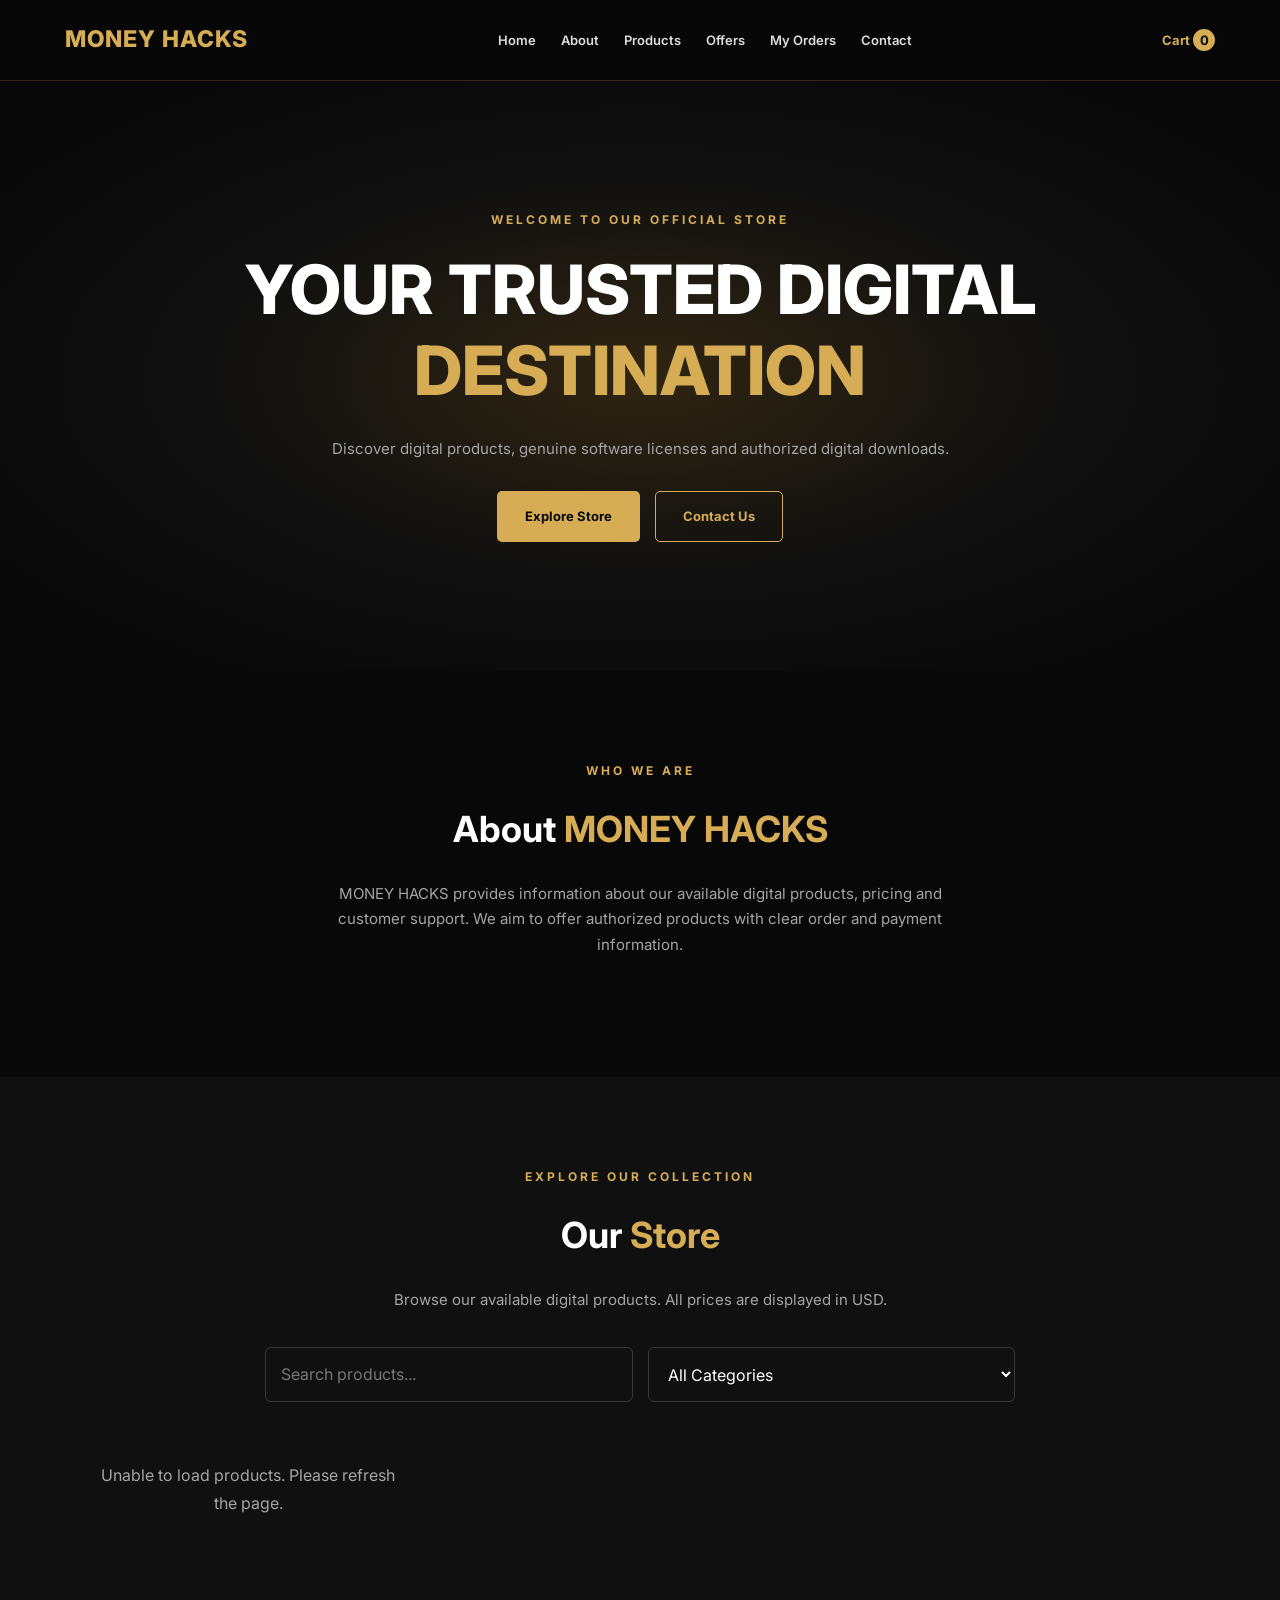
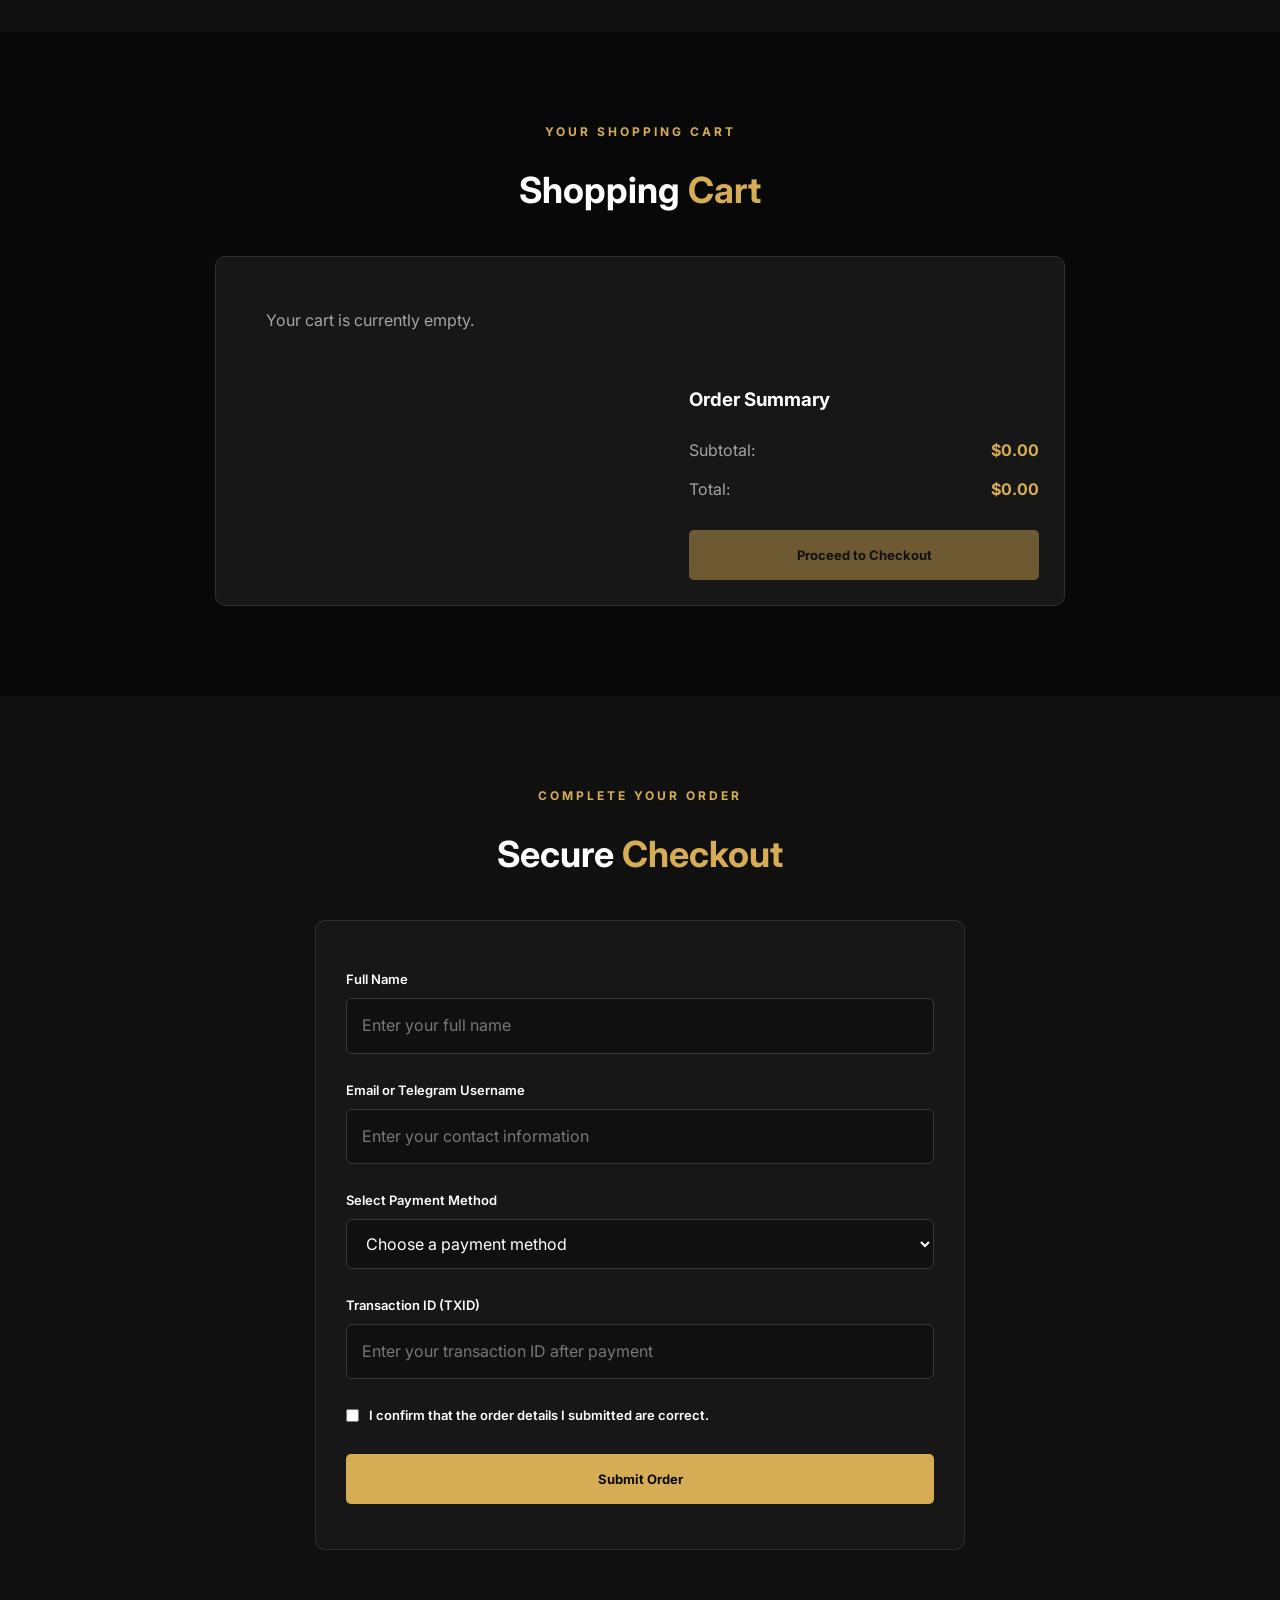
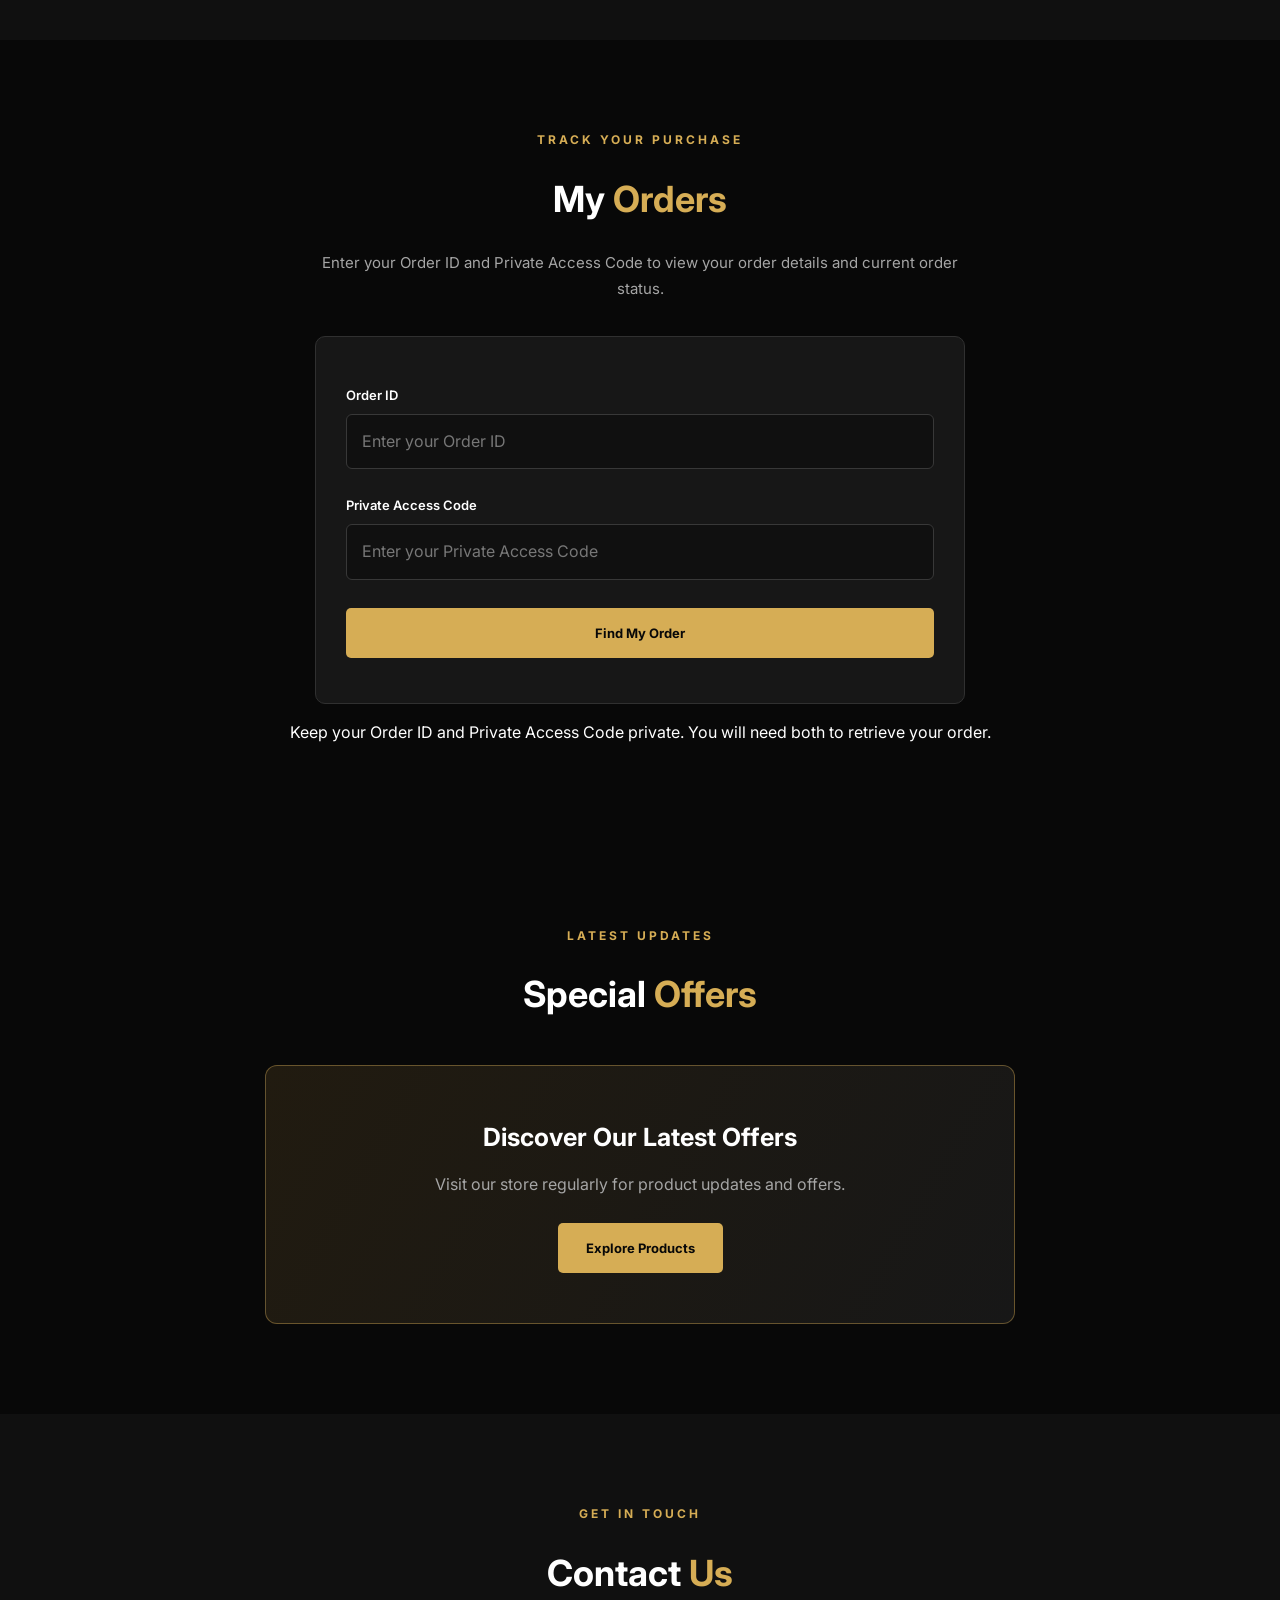
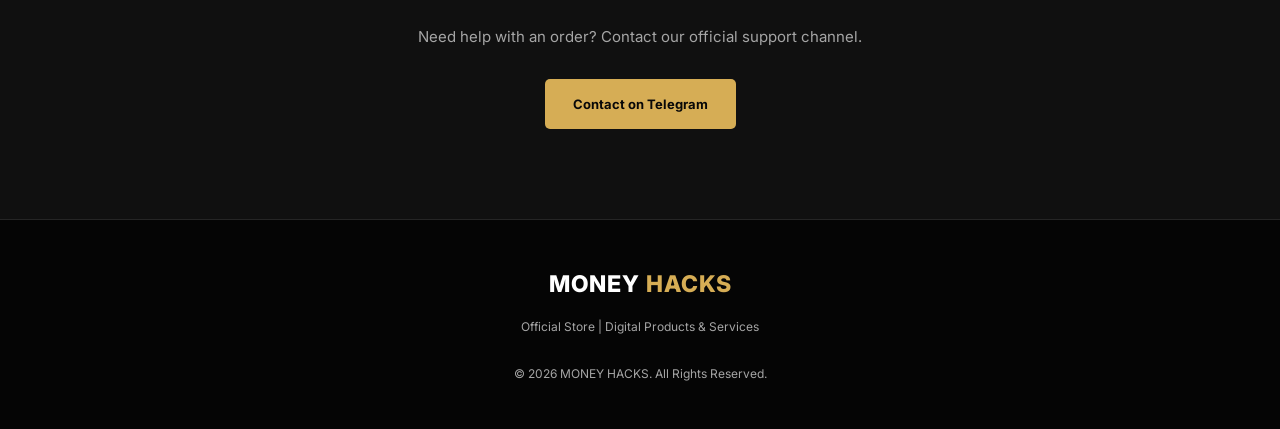
==== commit 8c63e908: "Add header logo management" ====
--- a/index.html
+++ b/index.html
@@ -12,7 +12,10 @@
     <!-- HEADER -->
     <header class="header">
         <div class="container nav-container">
-            <a href="#home" class="logo">MONEY <span>HACKS</span></a>
+            <a href="#home" class="logo" id="siteLogo">
+    <span class="logo-text">MONEY <span>HACKS</span></span>
+    <img id="siteLogoImage" src="" alt="MONEY HACKS Logo" style="display:none; max-height:50px; width:auto; object-fit:contain;">
+</a>
 
             <nav class="navbar" id="navbar">
                 <a href="#home">Home</a>
@@ -295,6 +298,6 @@
         </div>
     </footer>
 
-    <script src="script.js"></script>
+    <script src="script-new.js"></script>
 </body>
 </html>
